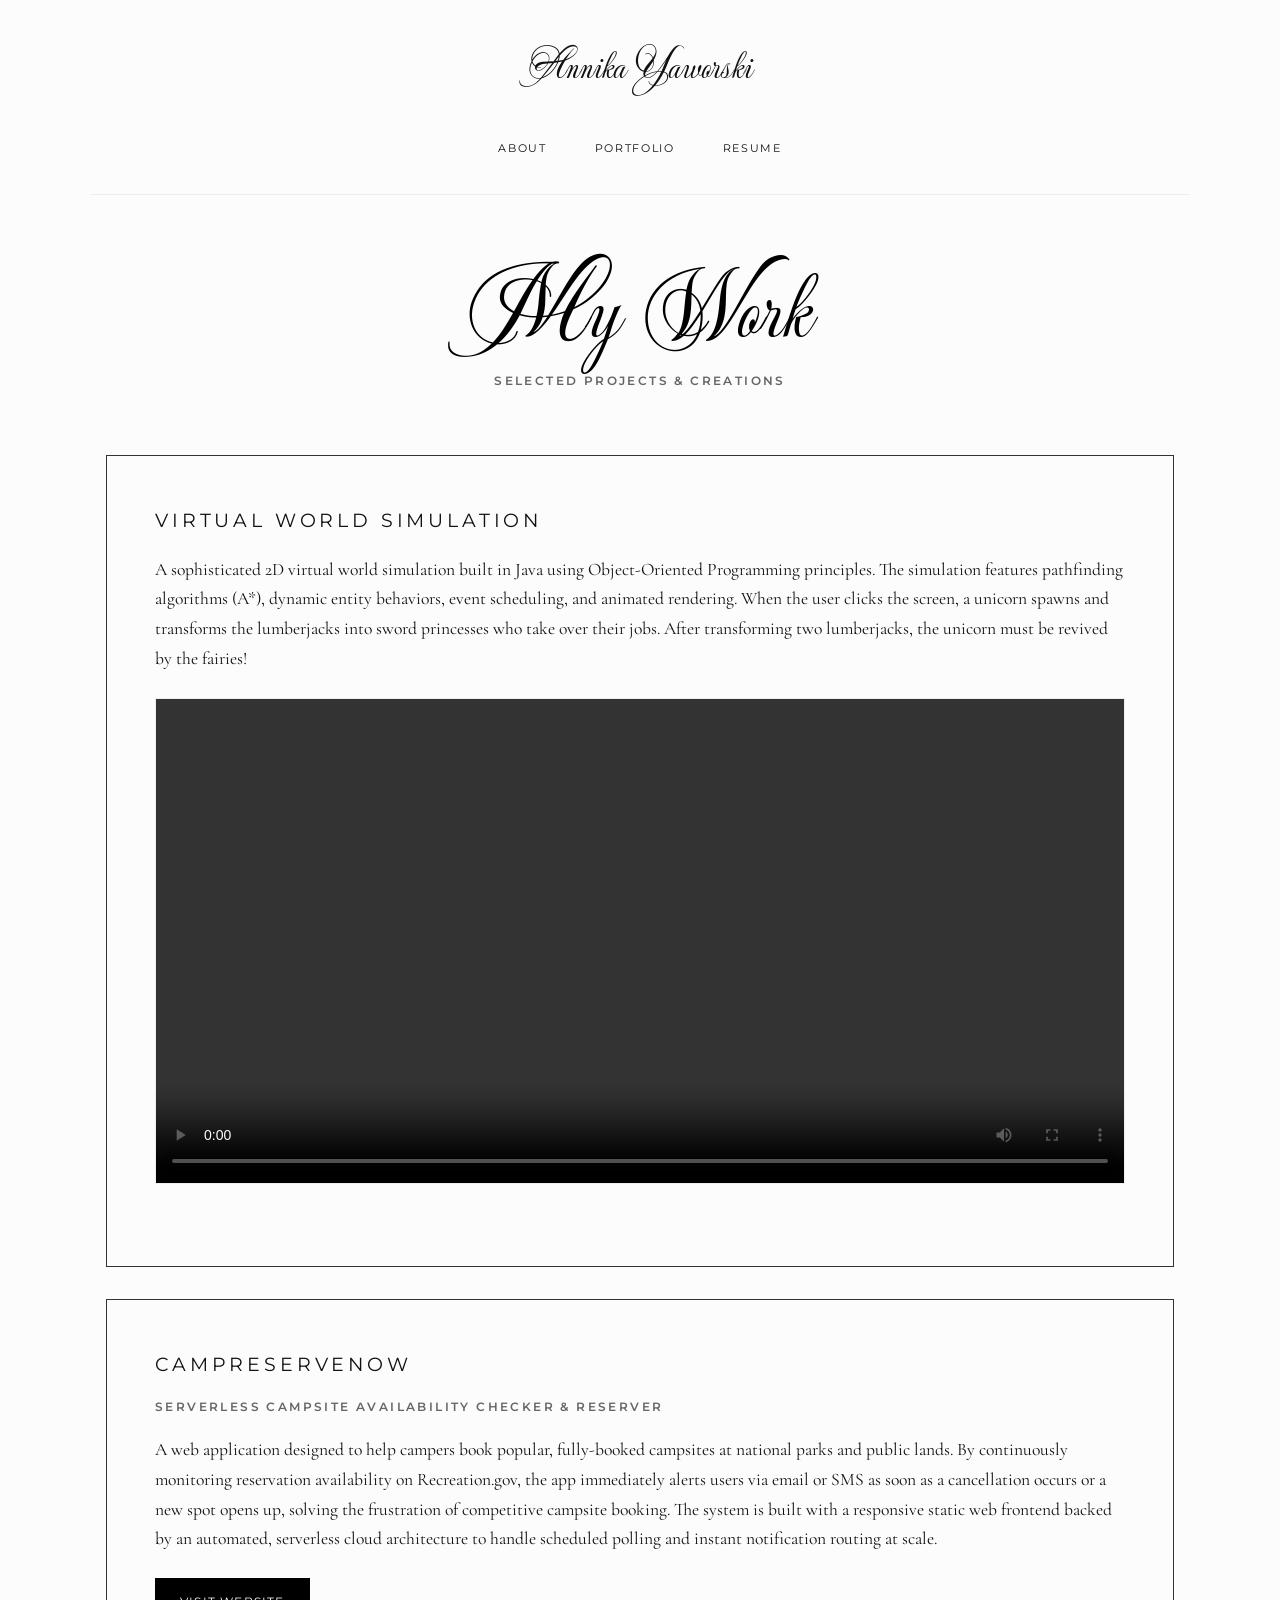
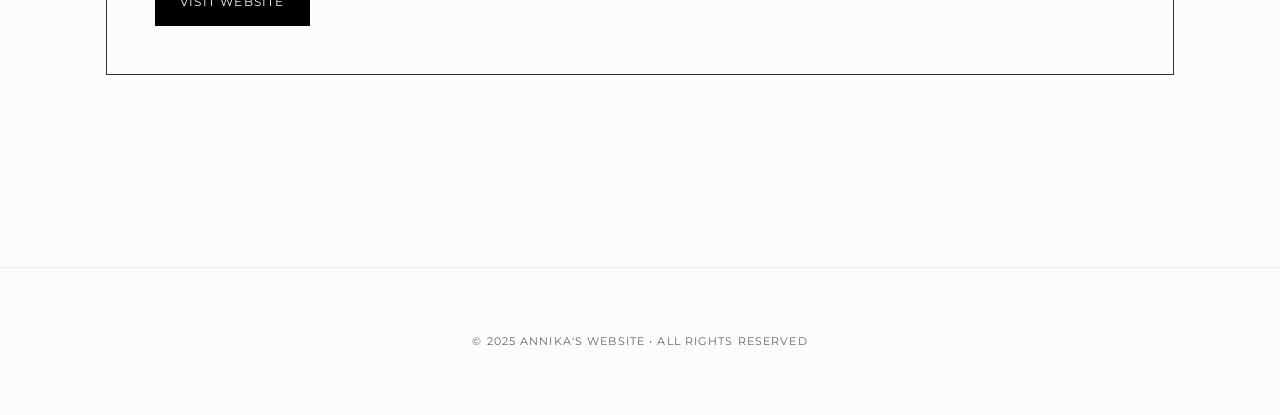
==== portfolio.html @ d96b40c6 "feat: delete source code download link and zip file for virtual world game" ====
<!DOCTYPE html>
<html lang="en">

<head>
  <meta charset="utf-8" />
  <title>Annika's Website — Portfolio</title>
  <meta name="viewport" content="width=device-width, initial-scale=1" />
  <link rel="stylesheet" href="styles.css">
</head>

<body>
  <nav class="navbar" aria-label="Primary">
    <a href="index.html" class="logo">Annika Yaworski</a>
    <ul class="nav-list">
      <li><a href="index.html">About</a></li>
      <li><a href="portfolio.html" aria-current="page">Portfolio</a></li>
      <li><a href="resume.html">Resume</a></li>
    </ul>
  </nav>

  <main>
    <header class="hero">
      <h1 class="script-text">My Work</h1>
      <p class="caps-label">SELECTED PROJECTS & CREATIONS</p>
    </header>

    <section class="projects">
      <article class="client-block">
        <h3>Virtual World Simulation</h3>
        <p>A sophisticated 2D virtual world simulation built in Java using Object-Oriented Programming principles. The simulation features pathfinding algorithms (A*), dynamic entity behaviors, event scheduling, and animated rendering. When the user clicks the screen, a unicorn spawns and transforms the lumberjacks into sword princesses who take over their jobs. After transforming two lumberjacks, the unicorn must be revived by the fairies!</p>
        
        <div class="video-container" style="margin: 1.5rem 0;">
          <video width="100%" controls style="border: 1px solid var(--border);">
            <source src="placeholder-video.mp4" type="video/mp4">
            Your browser does not support the video tag.
          </video>
        </div>
      </article>

      <article class="client-block">
        <h3><a href="https://campreservenow.com" target="_blank" rel="noopener">CampReserveNow</a></h3>
        <p class="caps-label" style="margin-bottom: 1rem;">Serverless Campsite Availability Checker & Reserver</p>
        <p>A web application designed to help campers book popular, fully-booked campsites at national parks and public lands. By continuously monitoring reservation availability on Recreation.gov, the app immediately alerts users via email or SMS as soon as a cancellation occurs or a new spot opens up, solving the frustration of competitive campsite booking. The system is built with a responsive static web frontend backed by an automated, serverless cloud architecture to handle scheduled polling and instant notification routing at scale.</p>

        <div class="project-links" style="display: flex; gap: 1rem; margin-top: 1.5rem; flex-wrap: wrap;">
          <a href="https://campreservenow.com" class="btn" target="_blank" rel="noopener">Visit Website</a>
        </div>
      </article>

    </section>
  </main>

  <footer>
    © 2025 Annika's Website • All Rights Reserved
  </footer>
</body>

</html>
---- styles.css ----
@import url('https://fonts.googleapis.com/css2?family=Cormorant+Garamond:ital,wght@0,300;0,400;0,600;1,400&family=Mea+Culpa&family=Montserrat:wght@300;400;600&display=swap');

:root {
  --bg: #fcfcfc;
  --fg: #111111;
  --muted: #666666;
  --accent: #000000;
  --border: #eeeeee;
  --font-serif: 'Cormorant Garamond', serif;
  --font-script: 'Mea Culpa', cursive;
  --font-sans: 'Montserrat', sans-serif;
  --max-w: 1100px;
}

* {
  box-sizing: border-box;
}

body {
  margin: 0;
  background: var(--bg);
  color: var(--fg);
  font-family: var(--font-serif);
  font-size: 1.1rem;
  line-height: 1.7;
  -webkit-font-smoothing: antialiased;
}

h1, h2, h3, h4 {
  font-weight: 400;
  margin: 0;
}

/* Typography Utilities */
.script-text {
  font-family: var(--font-script);
  font-size: 6rem;
  line-height: 1;
  color: var(--accent);
}

.caps-label {
  font-family: var(--font-sans);
  text-transform: uppercase;
  letter-spacing: 0.2em;
  font-size: 0.75rem;
  font-weight: 600;
  color: var(--muted);
}

/* Navigation */
.navbar {
  max-width: var(--max-w);
  margin: 0 auto;
  padding: 2rem 1rem;
  display: flex;
  flex-direction: column;
  align-items: center;
  gap: 2rem;
  border-bottom: 1px solid var(--border);
}

.logo {
  font-family: var(--font-script);
  font-size: 2.5rem;
  text-decoration: none;
  color: var(--fg);
}

.nav-list {
  list-style: none;
  display: flex;
  gap: 3rem;
  margin: 0;
  padding: 0;
}

.nav-list a {
  text-decoration: none;
  font-family: var(--font-sans);
  text-transform: uppercase;
  font-size: 0.7rem;
  letter-spacing: 0.15em;
  color: var(--fg);
  transition: opacity 0.3s;
}

.nav-list a:hover {
  opacity: 0.6;
}

/* Layout */
main {
  max-width: var(--max-w);
  margin: 0 auto;
  padding: 4rem 1rem;
}

section {
  margin-bottom: 8rem;
}

/* Hero / Header Section */
.hero {
  text-align: center;
  margin-bottom: 4rem;
}

.hero .script-text {
  display: block;
  margin-bottom: 1rem;
}

/* About Section */
.about-grid {
  display: grid;
  grid-template-columns: 1fr 1.2fr;
  gap: 4rem;
  align-items: center;
}

.img-stack {
  position: relative;
  padding: 2rem;
}

.img-stack img {
  width: 100%;
  height: auto;
  display: block;
  box-shadow: 20px 20px 0 #f0f0f0;
}

.about-content h2 {
  font-size: 2.5rem;
  margin-bottom: 2rem;
}

.about-content p {
  margin-bottom: 1.5rem;
  color: #333;
}

/* High Contrast Blocks (Clients) */
.dark-section {
  background: #000;
  color: #fff;
  padding: 6rem 1rem;
  margin-left: calc(-50vw + 50%);
  margin-right: calc(-50vw + 50%);
  width: 100vw;
}

.dark-section-inner {
  max-width: var(--max-w);
  margin: 0 auto;
  text-align: center;
}

.client-block {
  border: 1px solid #333;
  padding: 3rem;
  margin-bottom: 2rem;
  text-align: left;
}

.client-block h3 {
  font-family: var(--font-sans);
  text-transform: uppercase;
  letter-spacing: 0.2em;
  font-size: 1.2rem;
  margin-bottom: 1rem;
}

.client-block h3 a {
  text-decoration: none;
  color: inherit;
  transition: opacity 0.3s;
}

.client-block h3 a:hover {
  opacity: 0.6;
}

/* Social Media Grid */
.social-grid {
  display: grid;
  grid-template-columns: repeat(4, 1fr);
  gap: 1rem;
}

.social-grid img {
  width: 100%;
  aspect-ratio: 1;
  object-fit: cover;
}

/* Footer */
footer {
  text-align: center;
  padding: 4rem 1rem;
  border-top: 1px solid var(--border);
  font-family: var(--font-sans);
  font-size: 0.7rem;
  letter-spacing: 0.1em;
  text-transform: uppercase;
  color: var(--muted);
}

/* Buttons */
.btn {
  display: inline-block;
  padding: 0.8rem 1.5rem;
  background-color: var(--accent);
  color: var(--bg);
  text-decoration: none;
  font-family: var(--font-sans);
  text-transform: uppercase;
  font-size: 0.75rem;
  letter-spacing: 0.1em;
  border: 1px solid var(--accent);
  transition: all 0.3s ease;
  cursor: pointer;
}

.btn:hover {
  background-color: transparent;
  color: var(--accent);
}

.btn-outline {
  background-color: transparent;
  color: var(--accent);
}

.btn-outline:hover {
  background-color: var(--accent);
  color: var(--bg);
}

@media (max-width: 768px) {
  .about-grid {
    grid-template-columns: 1fr;
  }
  .nav-list {
    gap: 1.5rem;
    flex-wrap: wrap;
    justify-content: center;
  }
  .script-text {
    font-size: 4rem;
  }
  .social-grid {
    grid-template-columns: repeat(2, 1fr);
  }
}
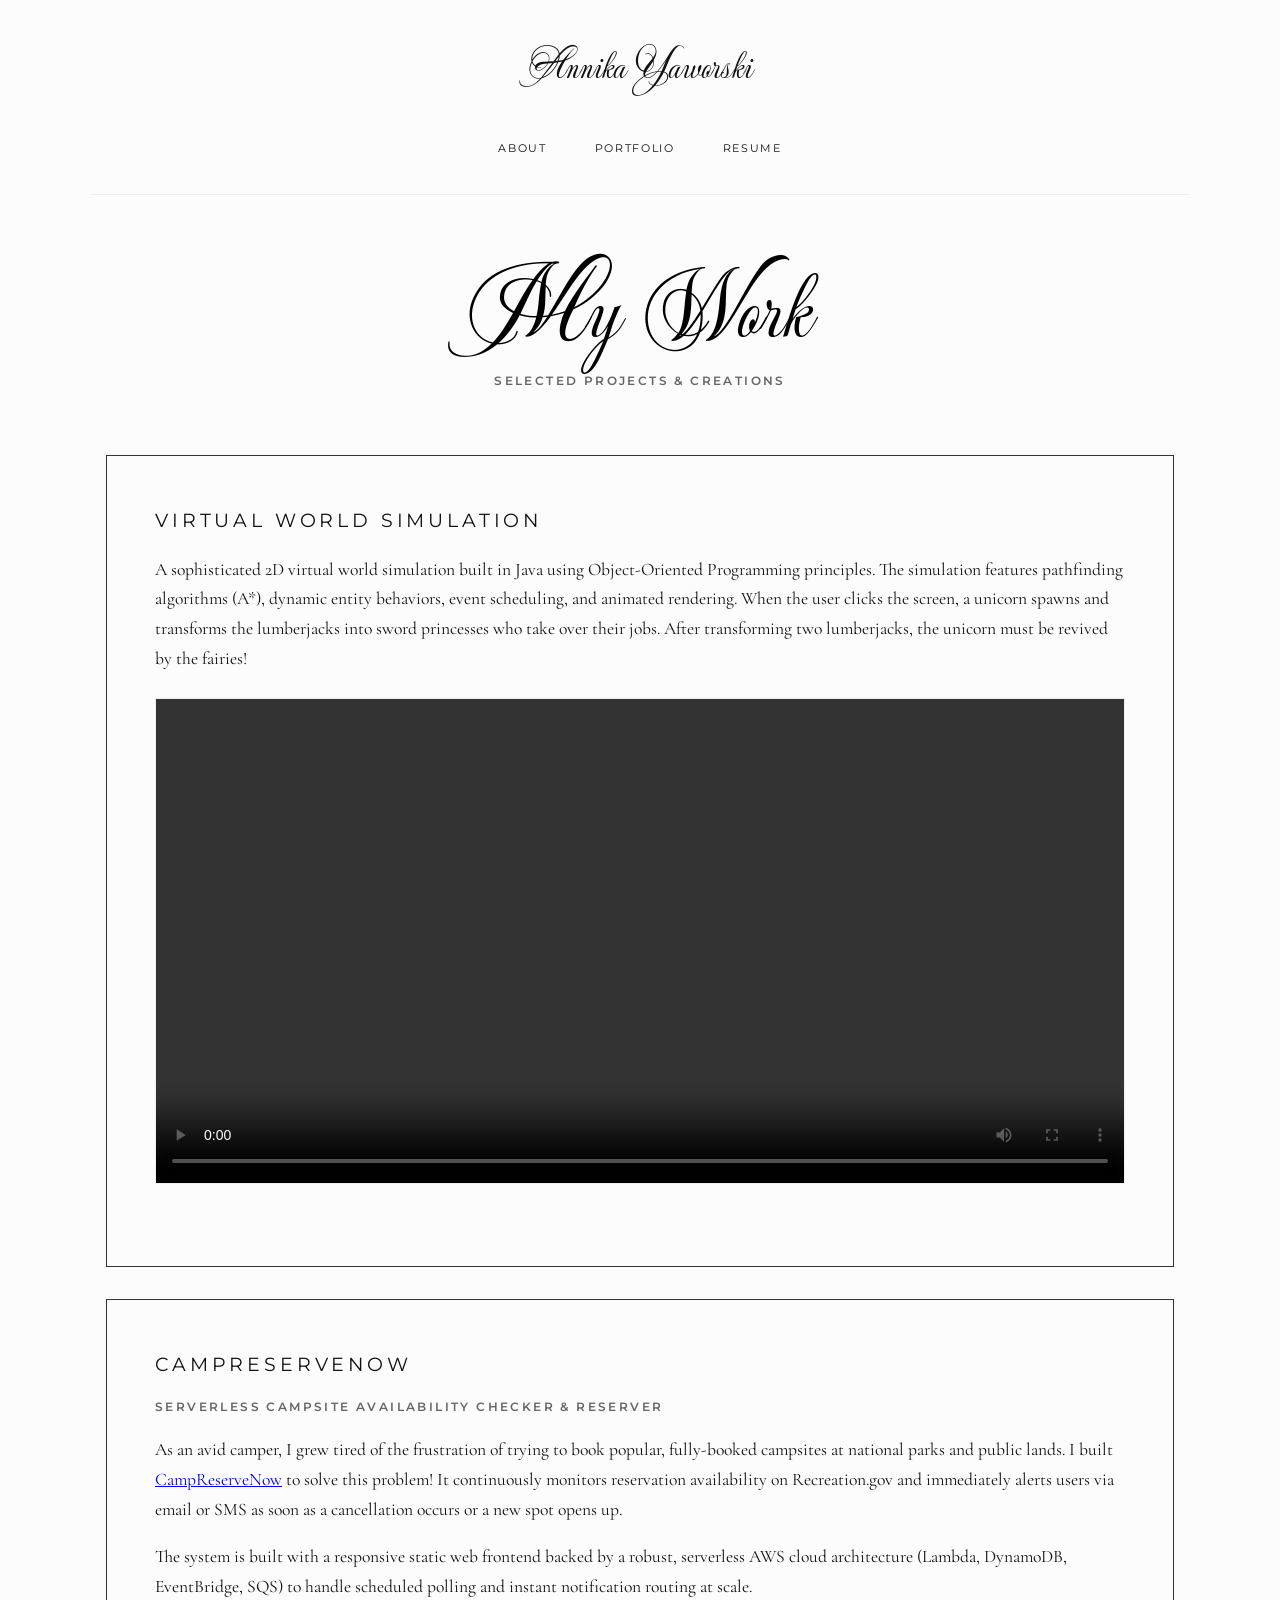
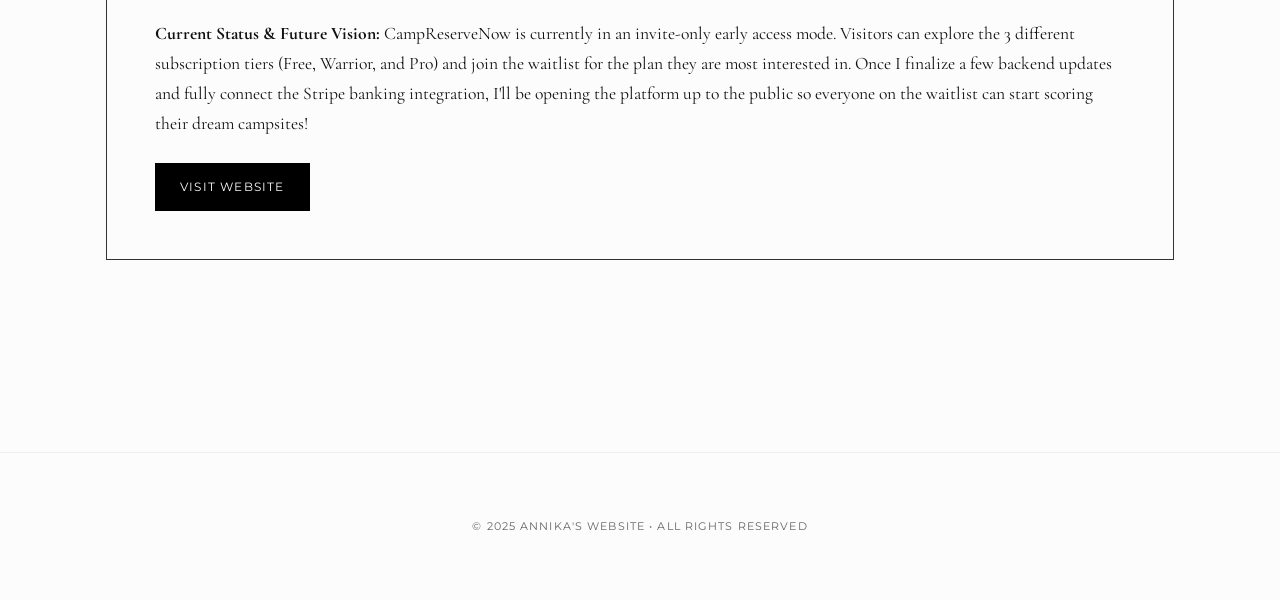
==== commit 8024004e: "content: update CampReserveNow blurb to be personable with waitlist info" ====
--- a/portfolio.html
+++ b/portfolio.html
@@ -40,7 +40,12 @@
       <article class="client-block">
         <h3><a href="https://campreservenow.com" target="_blank" rel="noopener">CampReserveNow</a></h3>
         <p class="caps-label" style="margin-bottom: 1rem;">Serverless Campsite Availability Checker & Reserver</p>
-        <p>A web application designed to help campers book popular, fully-booked campsites at national parks and public lands. By continuously monitoring reservation availability on Recreation.gov, the app immediately alerts users via email or SMS as soon as a cancellation occurs or a new spot opens up, solving the frustration of competitive campsite booking. The system is built with a responsive static web frontend backed by an automated, serverless cloud architecture to handle scheduled polling and instant notification routing at scale.</p>
+        
+        <p>As an avid camper, I grew tired of the frustration of trying to book popular, fully-booked campsites at national parks and public lands. I built <a href="https://campreservenow.com" target="_blank" rel="noopener">CampReserveNow</a> to solve this problem! It continuously monitors reservation availability on Recreation.gov and immediately alerts users via email or SMS as soon as a cancellation occurs or a new spot opens up.</p>
+        
+        <p>The system is built with a responsive static web frontend backed by a robust, serverless AWS cloud architecture (Lambda, DynamoDB, EventBridge, SQS) to handle scheduled polling and instant notification routing at scale.</p>
+
+        <p><strong>Current Status & Future Vision:</strong> CampReserveNow is currently in an invite-only early access mode. Visitors can explore the 3 different subscription tiers (Free, Warrior, and Pro) and join the waitlist for the plan they are most interested in. Once I finalize a few backend updates and fully connect the Stripe banking integration, I'll be opening the platform up to the public so everyone on the waitlist can start scoring their dream campsites!</p>
 
         <div class="project-links" style="display: flex; gap: 1rem; margin-top: 1.5rem; flex-wrap: wrap;">
           <a href="https://campreservenow.com" class="btn" target="_blank" rel="noopener">Visit Website</a>
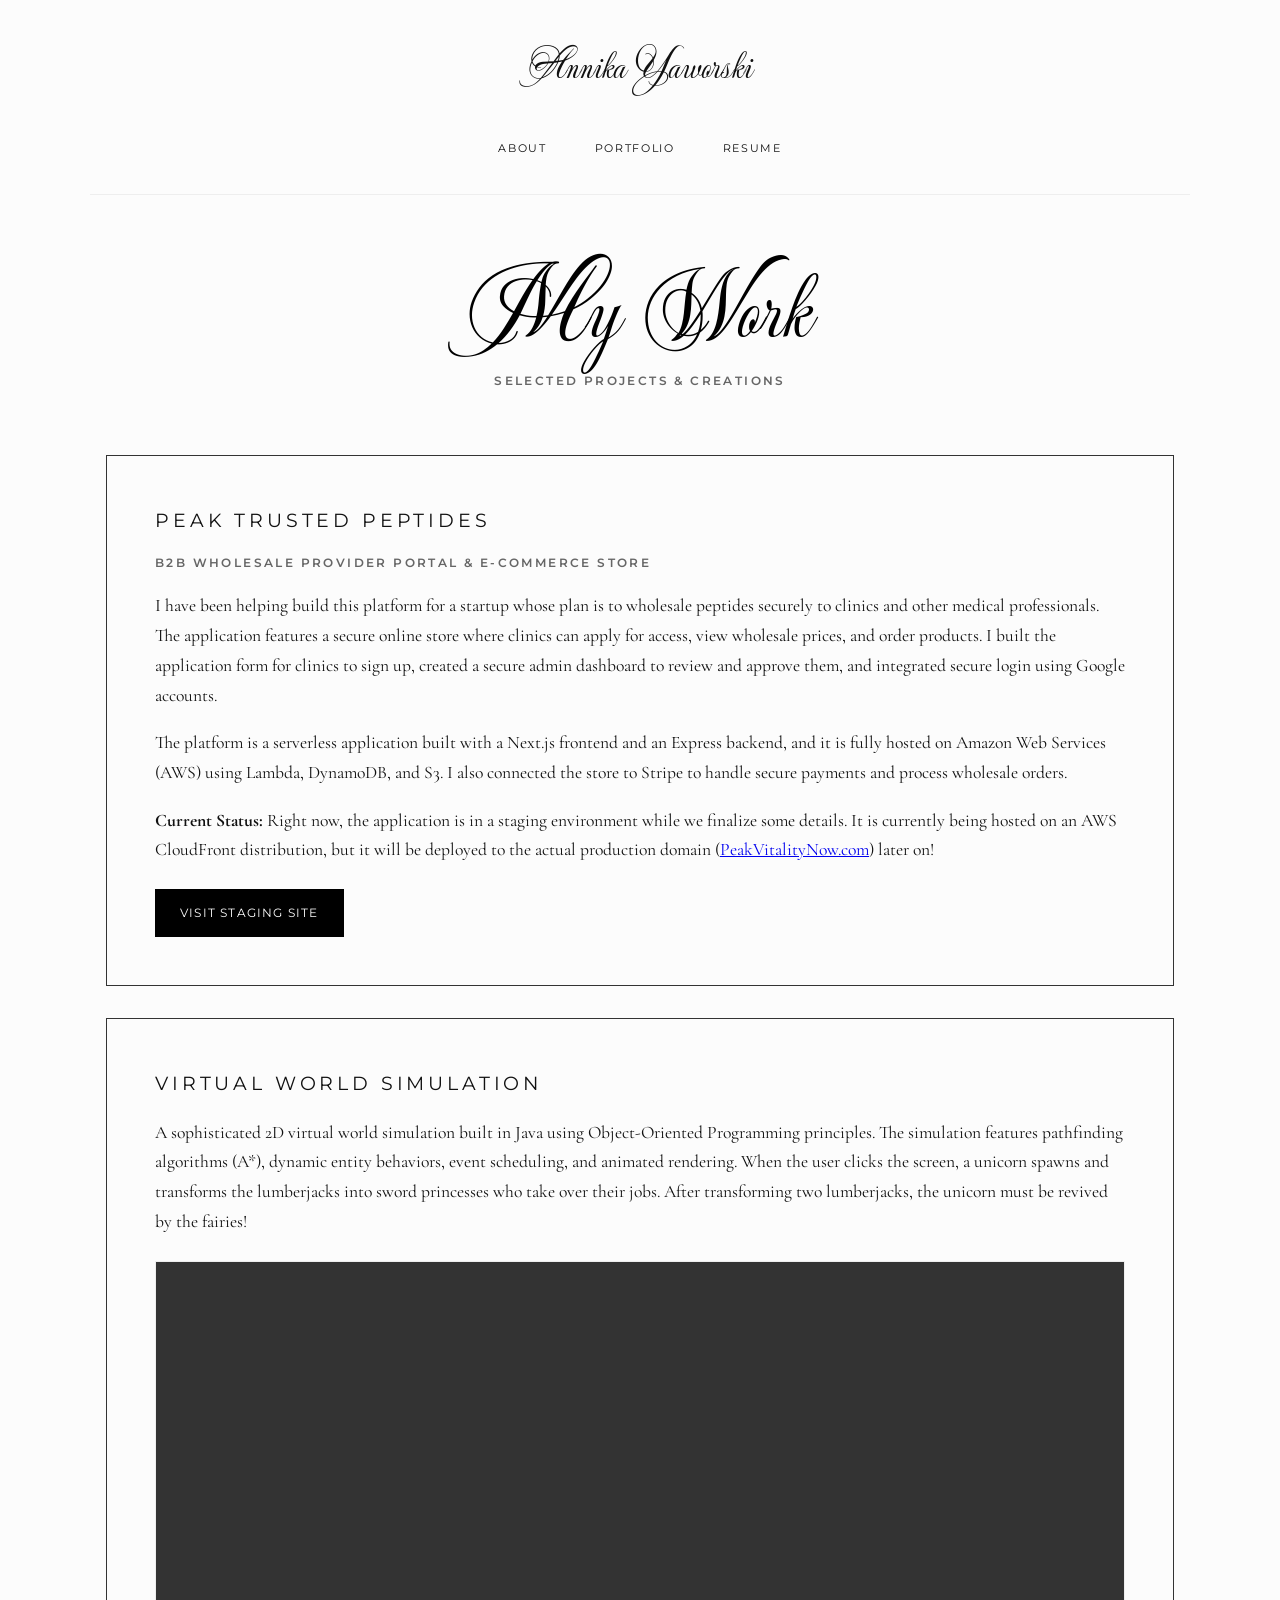
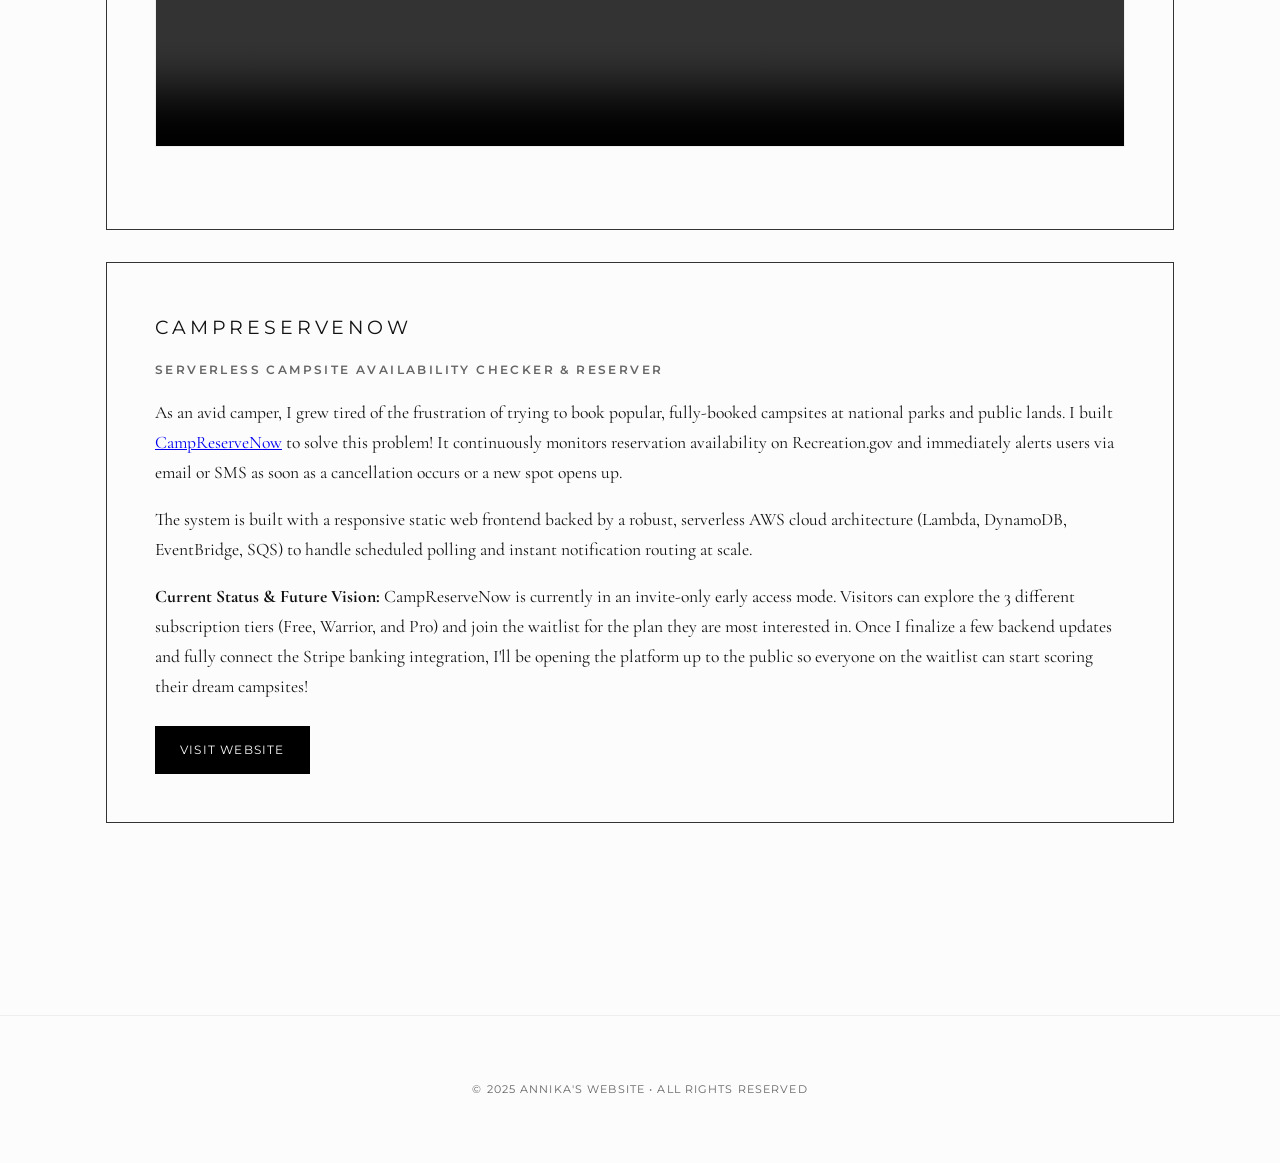
==== commit d7266c01: "feat: add Peak Trusted Peptides project to portfolio" ====
--- a/portfolio.html
+++ b/portfolio.html
@@ -25,6 +25,21 @@
     </header>
 
     <section class="projects">
+      <article class="client-block">
+        <h3><a href="https://d2dmavu9pnu3q0.cloudfront.net/" target="_blank" rel="noopener">Peak Trusted Peptides</a></h3>
+        <p class="caps-label" style="margin-bottom: 1rem;">B2B Wholesale Provider Portal & E-Commerce Store</p>
+        
+        <p>I have been helping build this platform for a startup whose plan is to wholesale peptides securely to clinics and other medical professionals. The application features a secure online store where clinics can apply for access, view wholesale prices, and order products. I built the application form for clinics to sign up, created a secure admin dashboard to review and approve them, and integrated secure login using Google accounts.</p>
+        
+        <p>The platform is a serverless application built with a Next.js frontend and an Express backend, and it is fully hosted on Amazon Web Services (AWS) using Lambda, DynamoDB, and S3. I also connected the store to Stripe to handle secure payments and process wholesale orders.</p>
+
+        <p><strong>Current Status:</strong> Right now, the application is in a staging environment while we finalize some details. It is currently being hosted on an AWS CloudFront distribution, but it will be deployed to the actual production domain (<a href="https://PeakVitalityNow.com" target="_blank" rel="noopener">PeakVitalityNow.com</a>) later on!</p>
+
+        <div class="project-links" style="display: flex; gap: 1rem; margin-top: 1.5rem; flex-wrap: wrap;">
+          <a href="https://d2dmavu9pnu3q0.cloudfront.net/" class="btn" target="_blank" rel="noopener">Visit Staging Site</a>
+        </div>
+      </article>
+
       <article class="client-block">
         <h3>Virtual World Simulation</h3>
         <p>A sophisticated 2D virtual world simulation built in Java using Object-Oriented Programming principles. The simulation features pathfinding algorithms (A*), dynamic entity behaviors, event scheduling, and animated rendering. When the user clicks the screen, a unicorn spawns and transforms the lumberjacks into sword princesses who take over their jobs. After transforming two lumberjacks, the unicorn must be revived by the fairies!</p>
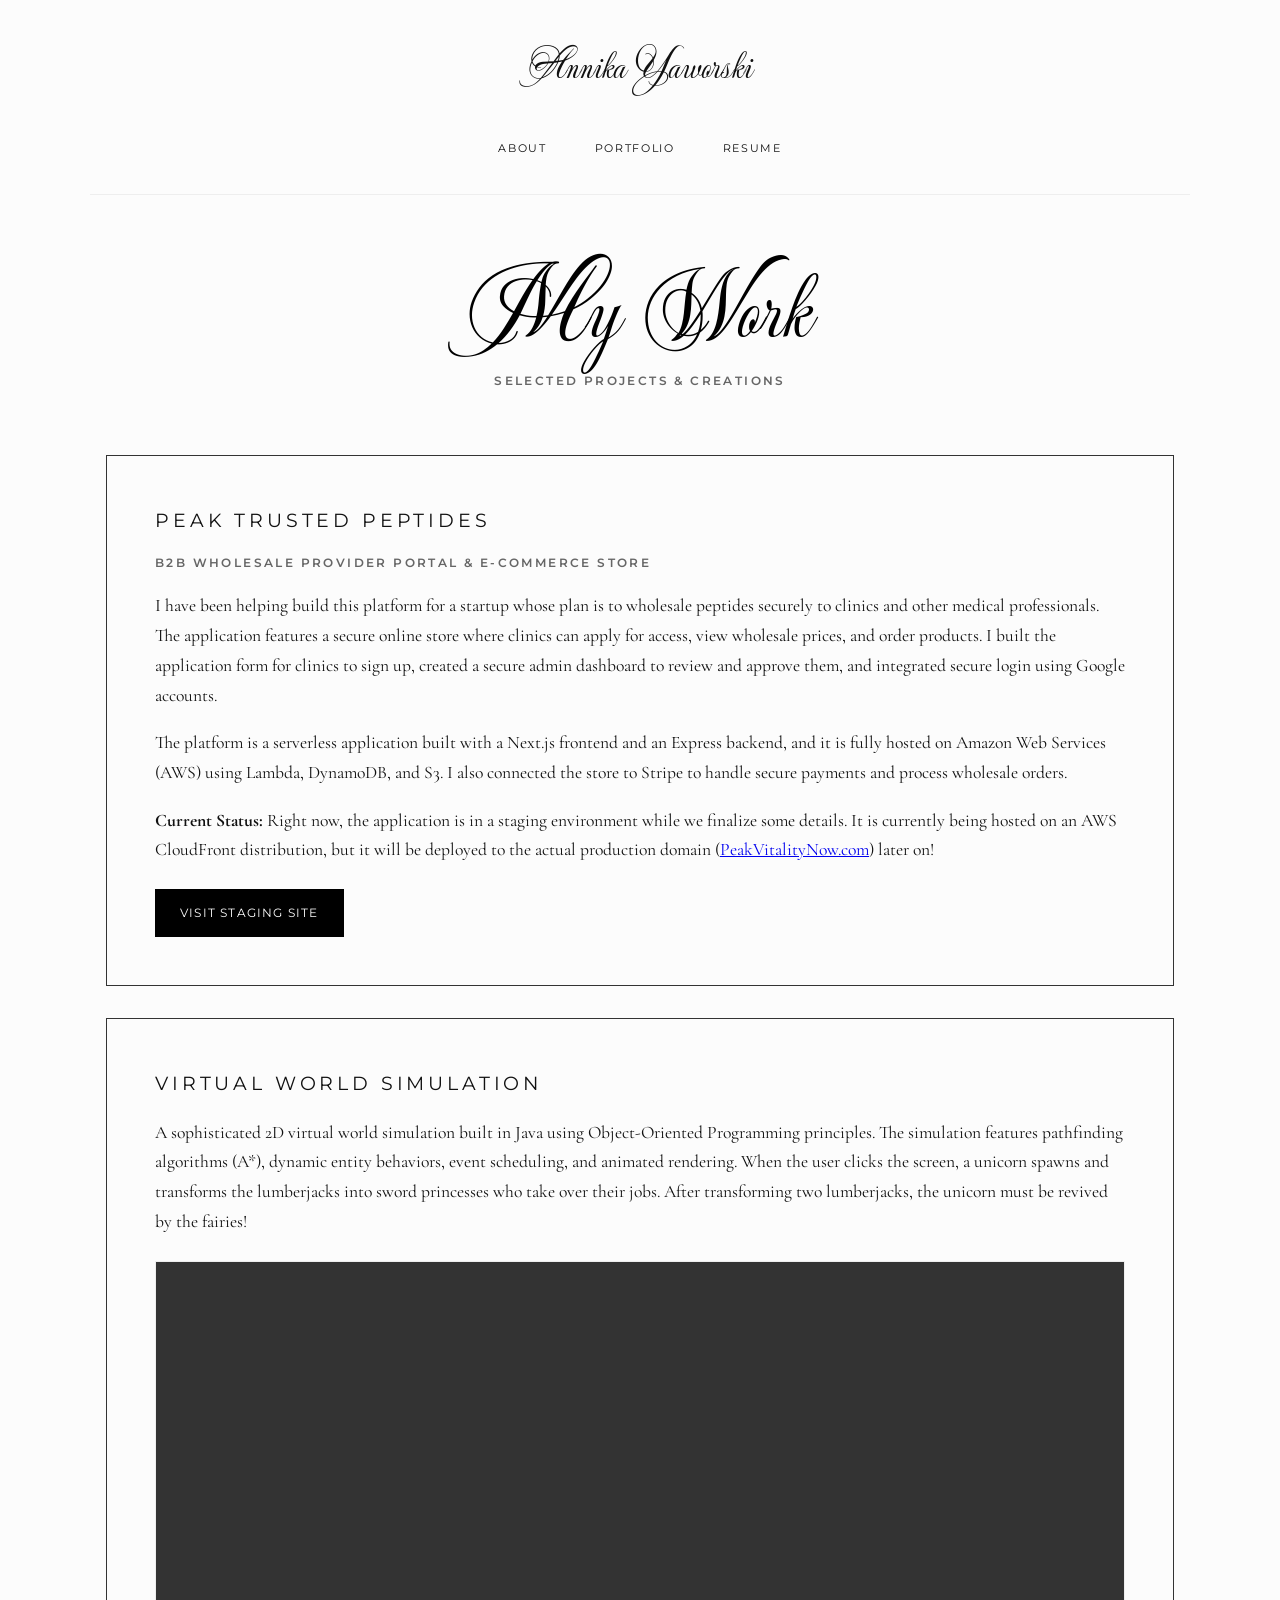
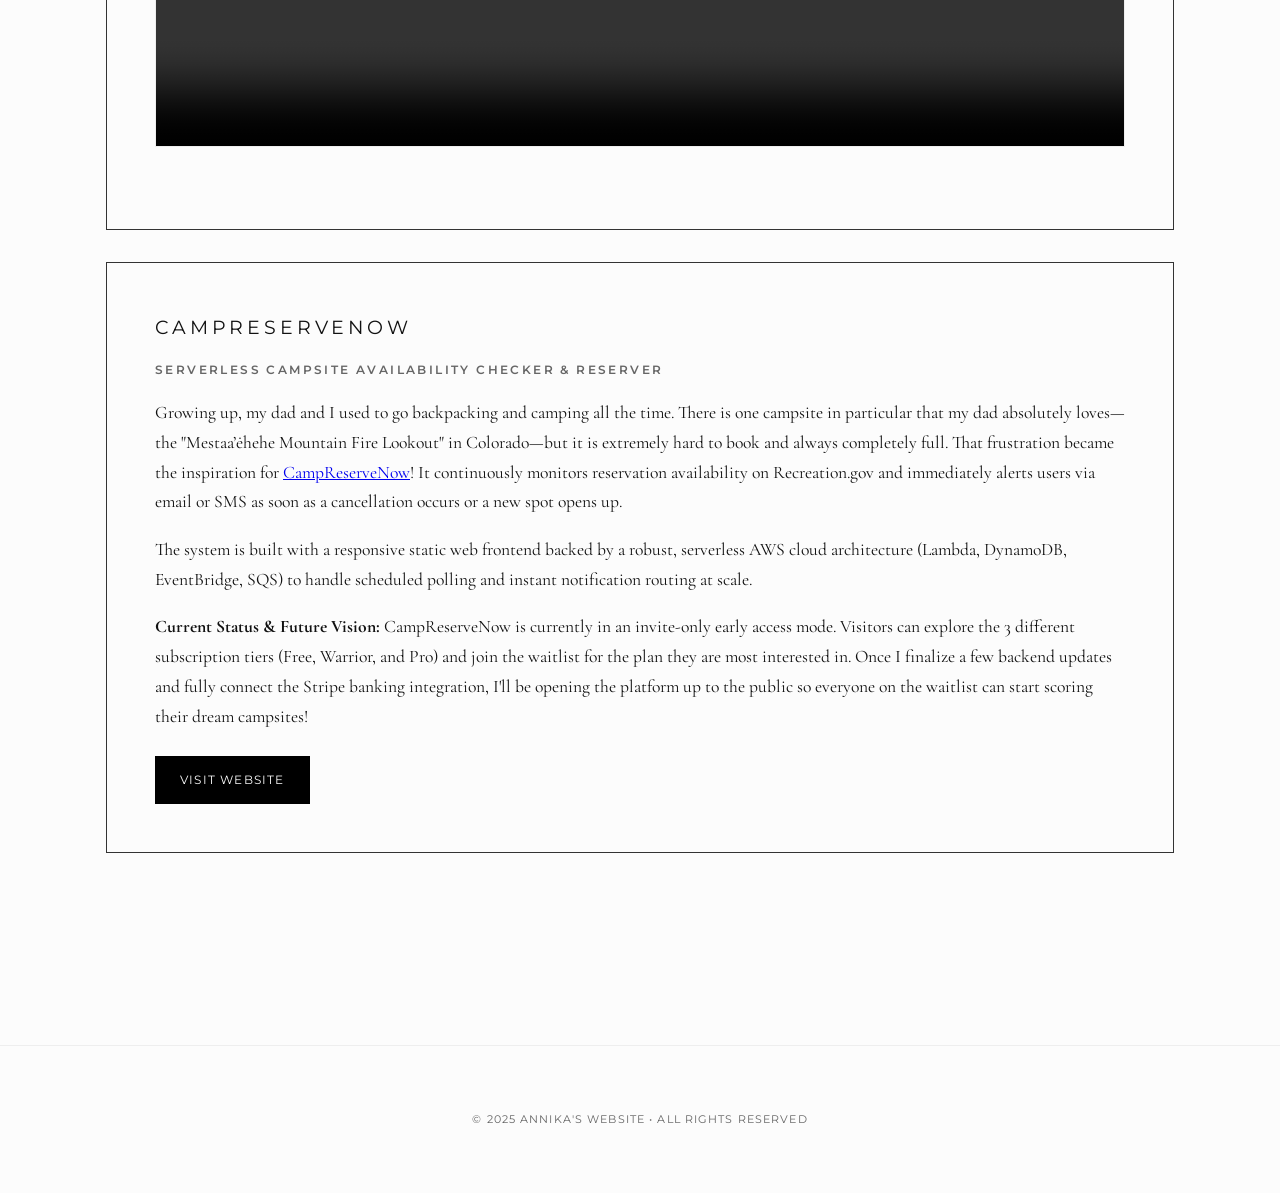
==== commit 5b7544c8: "content: add personal story about dad and Mestaa’ėhehe Mountain Fire Lookout to CampReserveNow" ====
--- a/portfolio.html
+++ b/portfolio.html
@@ -56,7 +56,7 @@
         <h3><a href="https://campreservenow.com" target="_blank" rel="noopener">CampReserveNow</a></h3>
         <p class="caps-label" style="margin-bottom: 1rem;">Serverless Campsite Availability Checker & Reserver</p>
         
-        <p>As an avid camper, I grew tired of the frustration of trying to book popular, fully-booked campsites at national parks and public lands. I built <a href="https://campreservenow.com" target="_blank" rel="noopener">CampReserveNow</a> to solve this problem! It continuously monitors reservation availability on Recreation.gov and immediately alerts users via email or SMS as soon as a cancellation occurs or a new spot opens up.</p>
+        <p>Growing up, my dad and I used to go backpacking and camping all the time. There is one campsite in particular that my dad absolutely loves—the "Mestaa’ėhehe Mountain Fire Lookout" in Colorado—but it is extremely hard to book and always completely full. That frustration became the inspiration for <a href="https://campreservenow.com" target="_blank" rel="noopener">CampReserveNow</a>! It continuously monitors reservation availability on Recreation.gov and immediately alerts users via email or SMS as soon as a cancellation occurs or a new spot opens up.</p>
         
         <p>The system is built with a responsive static web frontend backed by a robust, serverless AWS cloud architecture (Lambda, DynamoDB, EventBridge, SQS) to handle scheduled polling and instant notification routing at scale.</p>
 
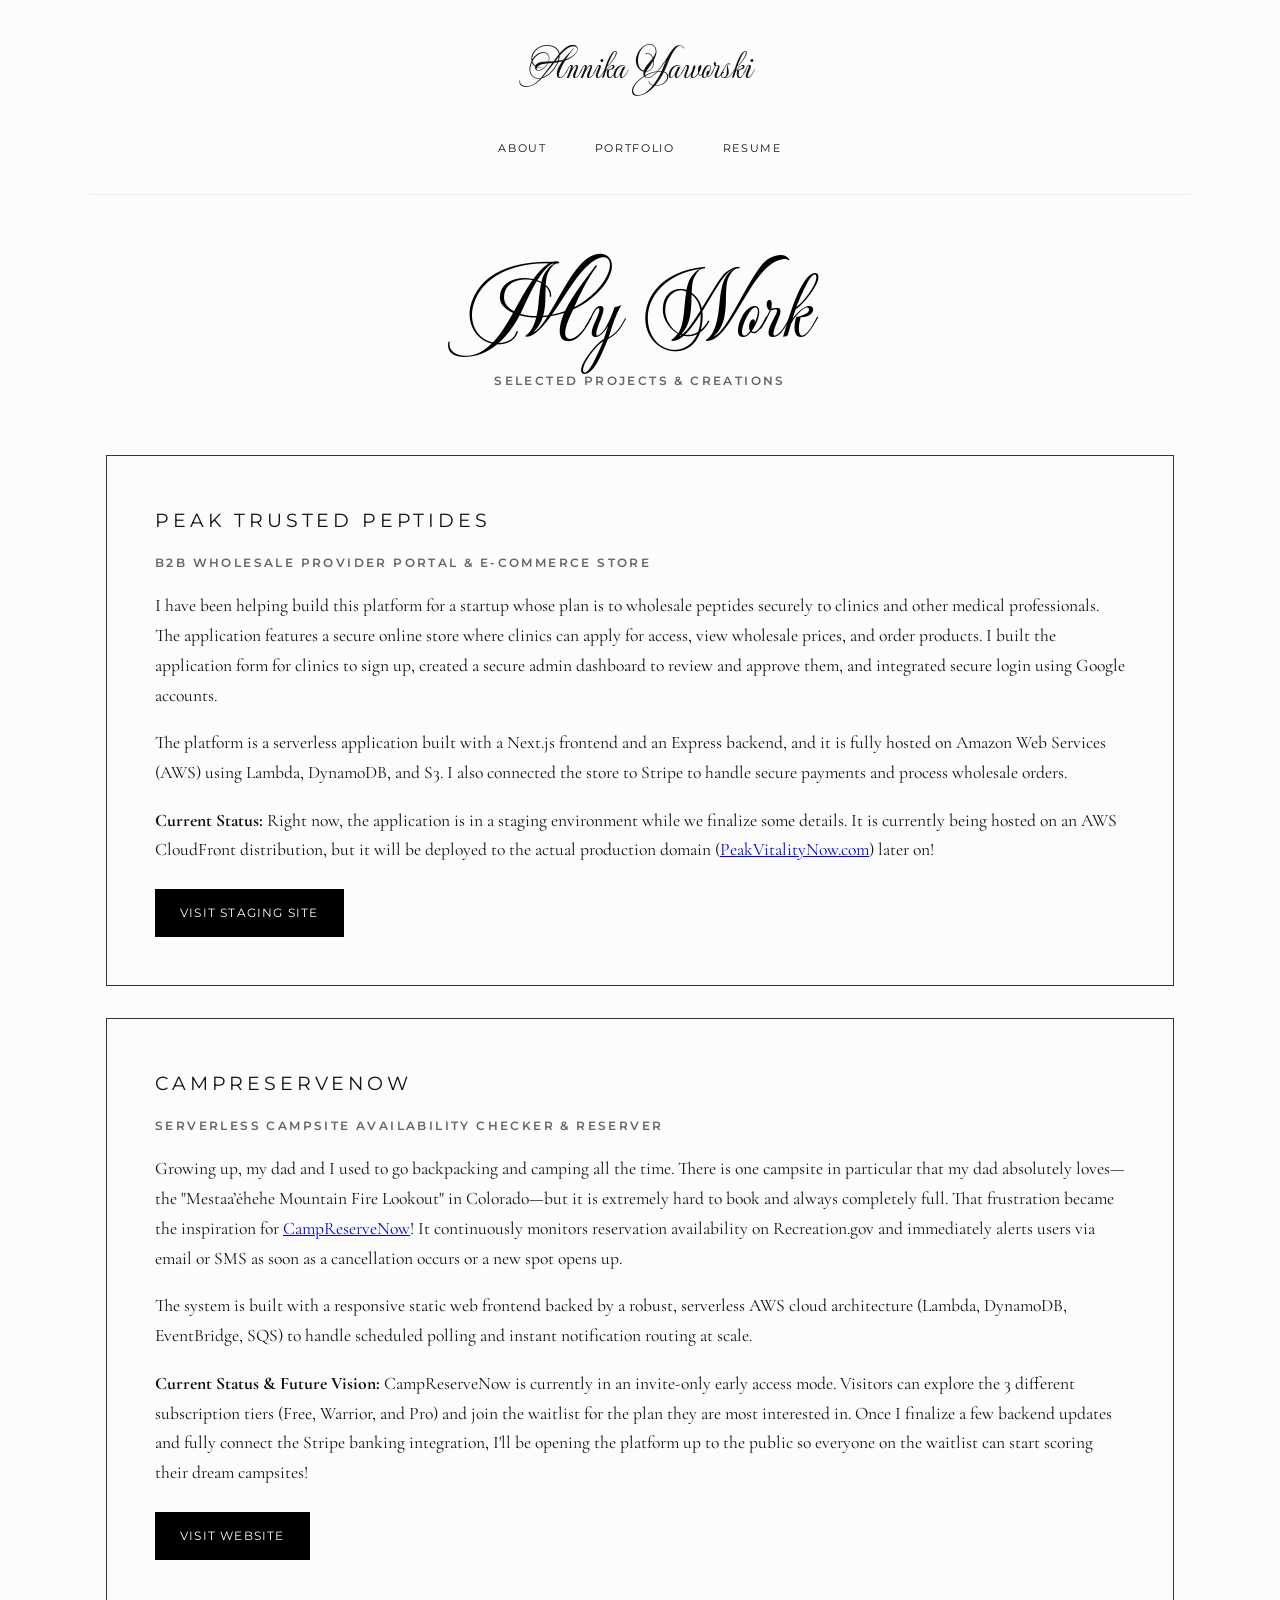
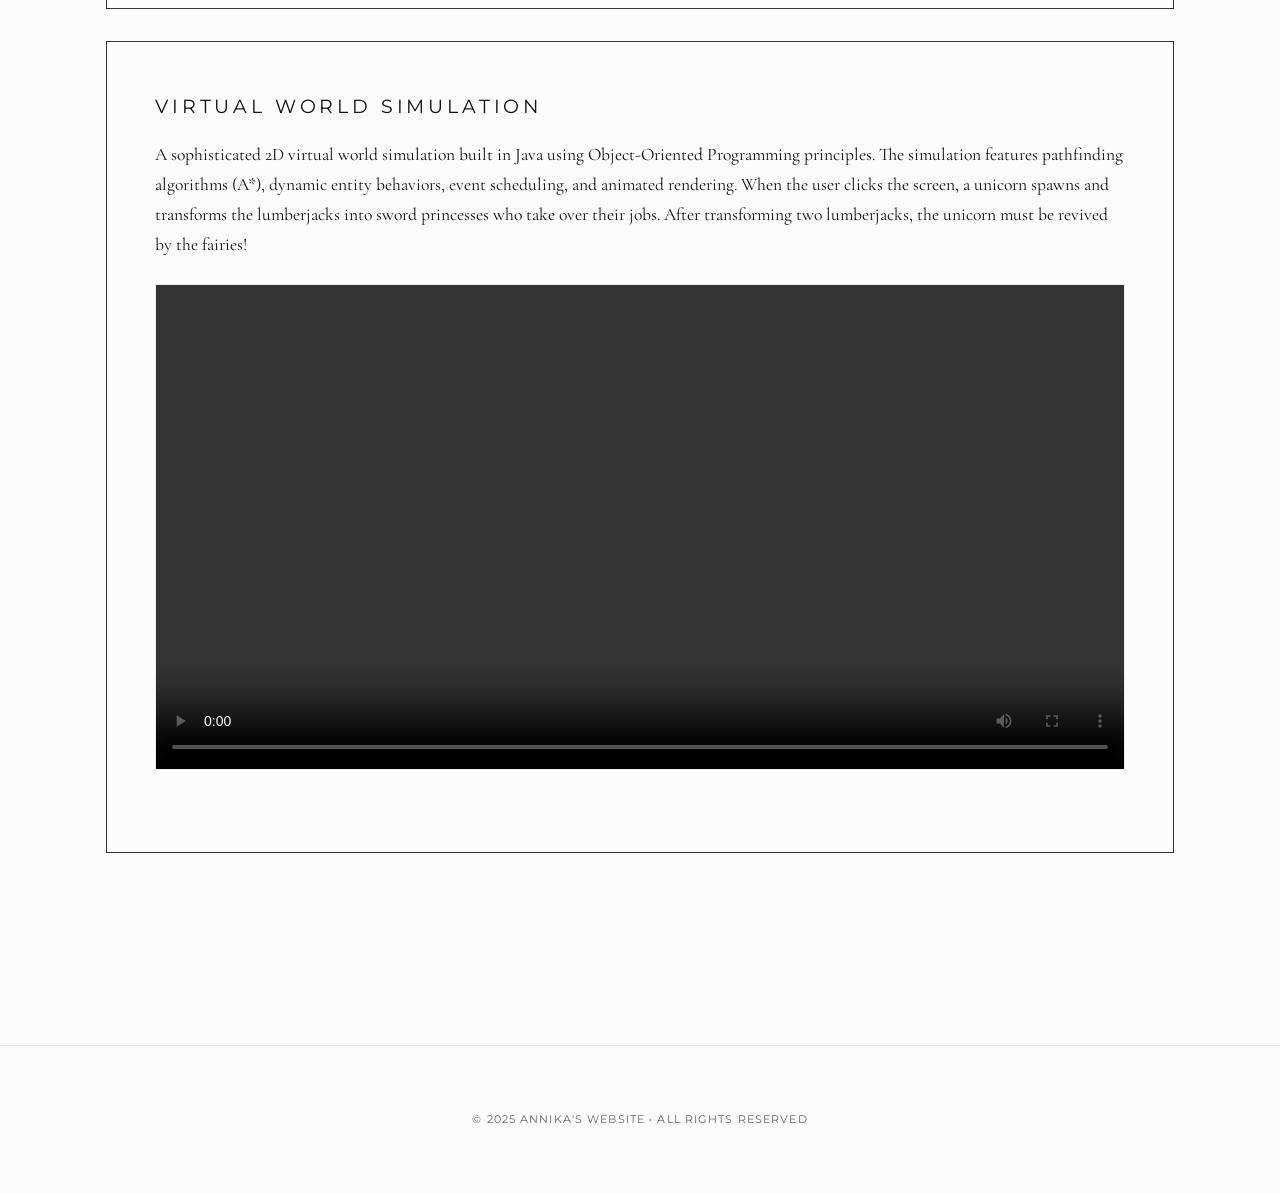
==== commit fe5d3ec9: "style: reorder projects to be newest to oldest" ====
--- a/portfolio.html
+++ b/portfolio.html
@@ -41,18 +41,6 @@
       </article>
 
       <article class="client-block">
-        <h3>Virtual World Simulation</h3>
-        <p>A sophisticated 2D virtual world simulation built in Java using Object-Oriented Programming principles. The simulation features pathfinding algorithms (A*), dynamic entity behaviors, event scheduling, and animated rendering. When the user clicks the screen, a unicorn spawns and transforms the lumberjacks into sword princesses who take over their jobs. After transforming two lumberjacks, the unicorn must be revived by the fairies!</p>
-        
-        <div class="video-container" style="margin: 1.5rem 0;">
-          <video width="100%" controls style="border: 1px solid var(--border);">
-            <source src="placeholder-video.mp4" type="video/mp4">
-            Your browser does not support the video tag.
-          </video>
-        </div>
-      </article>
-
-      <article class="client-block">
         <h3><a href="https://campreservenow.com" target="_blank" rel="noopener">CampReserveNow</a></h3>
         <p class="caps-label" style="margin-bottom: 1rem;">Serverless Campsite Availability Checker & Reserver</p>
         
@@ -67,6 +55,18 @@
         </div>
       </article>
 
+      <article class="client-block">
+        <h3>Virtual World Simulation</h3>
+        <p>A sophisticated 2D virtual world simulation built in Java using Object-Oriented Programming principles. The simulation features pathfinding algorithms (A*), dynamic entity behaviors, event scheduling, and animated rendering. When the user clicks the screen, a unicorn spawns and transforms the lumberjacks into sword princesses who take over their jobs. After transforming two lumberjacks, the unicorn must be revived by the fairies!</p>
+        
+        <div class="video-container" style="margin: 1.5rem 0;">
+          <video width="100%" controls style="border: 1px solid var(--border);">
+            <source src="placeholder-video.mp4" type="video/mp4">
+            Your browser does not support the video tag.
+          </video>
+        </div>
+      </article>
+
     </section>
   </main>
 
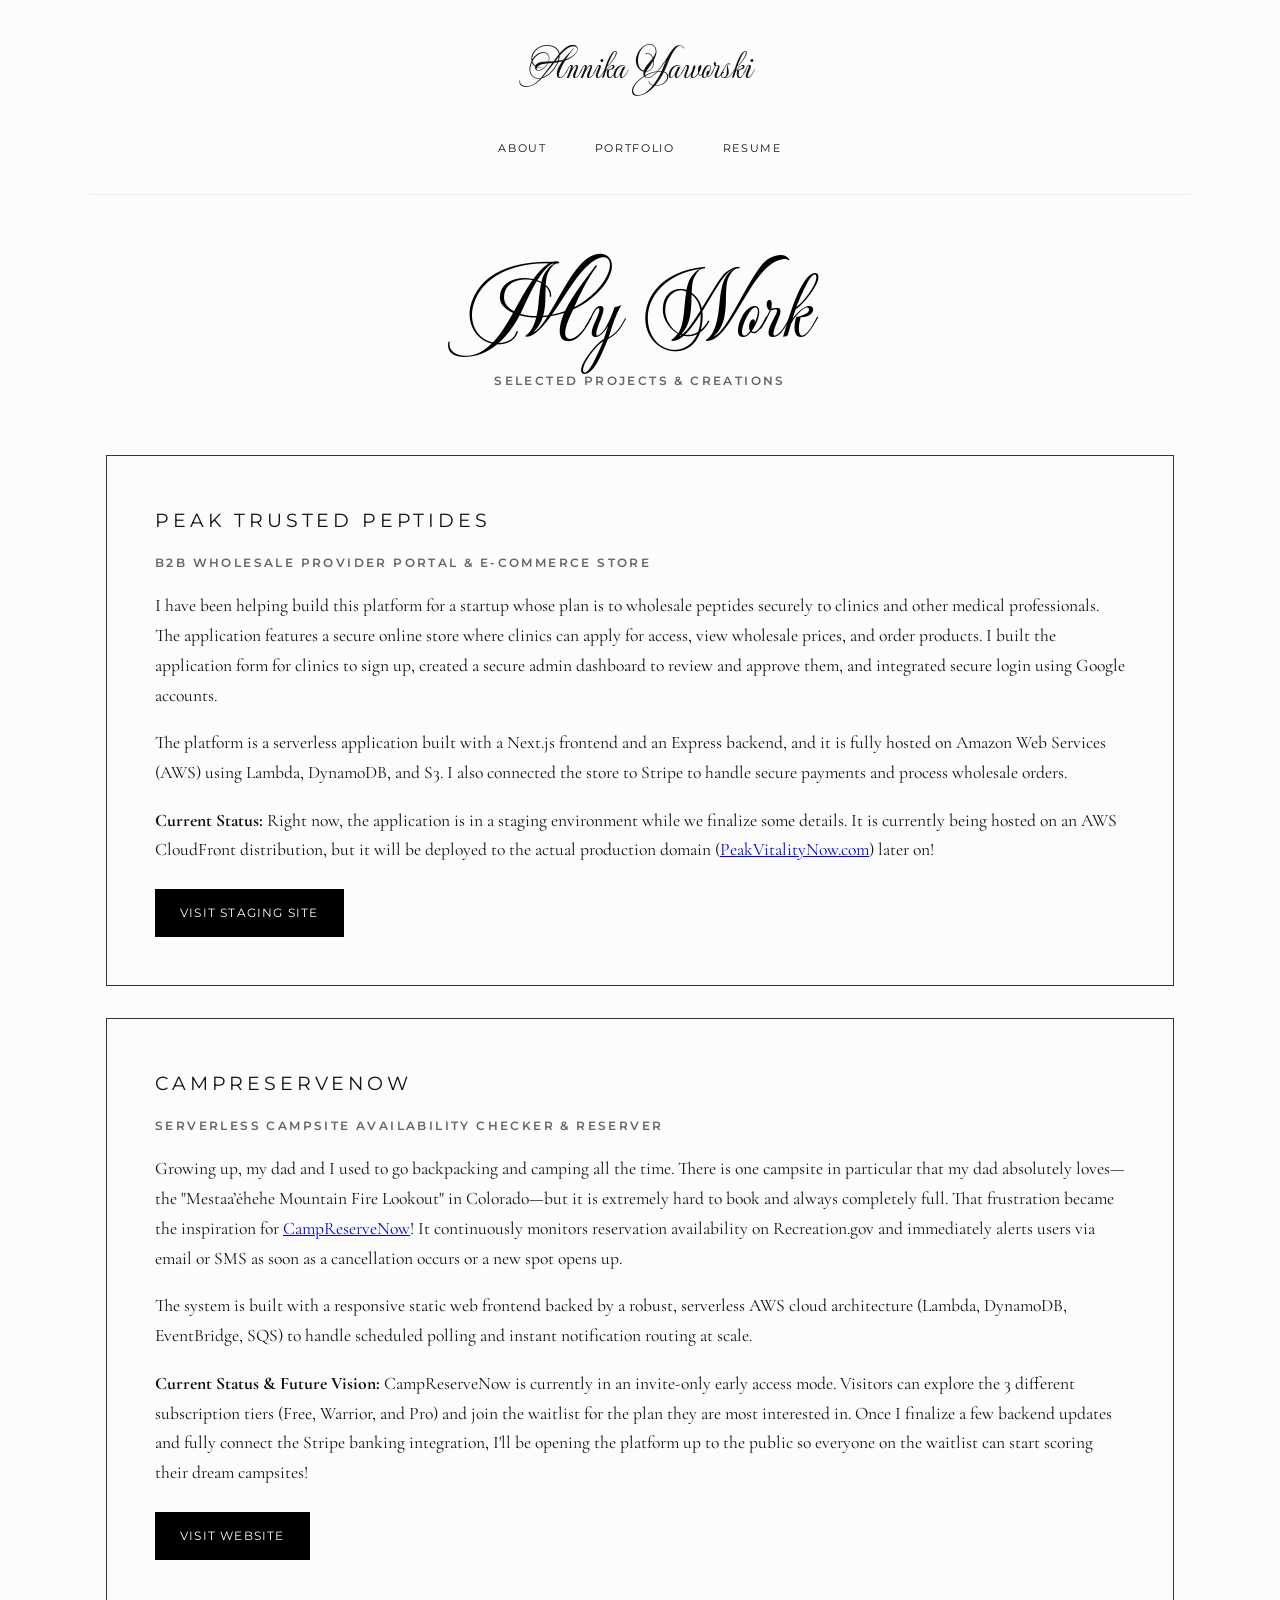
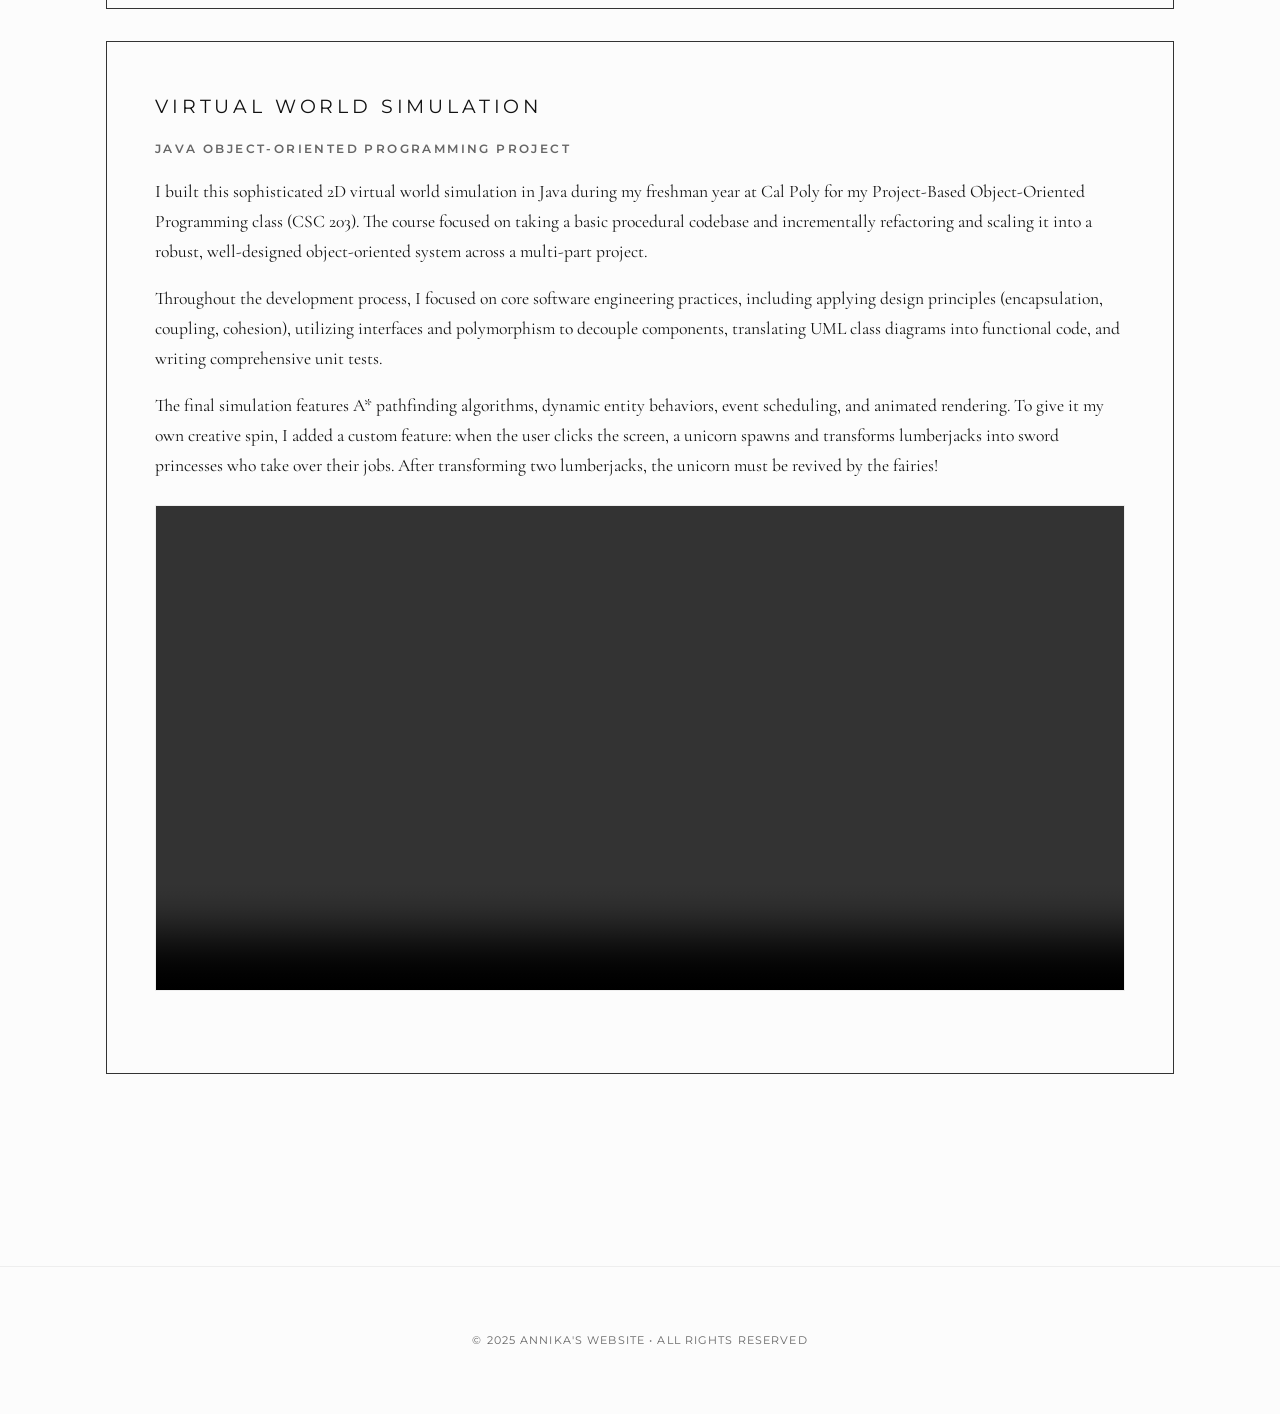
==== commit e65364b6: "content: update Virtual World Simulation blurb with Cal Poly CSC 203 details" ====
--- a/portfolio.html
+++ b/portfolio.html
@@ -57,7 +57,13 @@
 
       <article class="client-block">
         <h3>Virtual World Simulation</h3>
-        <p>A sophisticated 2D virtual world simulation built in Java using Object-Oriented Programming principles. The simulation features pathfinding algorithms (A*), dynamic entity behaviors, event scheduling, and animated rendering. When the user clicks the screen, a unicorn spawns and transforms the lumberjacks into sword princesses who take over their jobs. After transforming two lumberjacks, the unicorn must be revived by the fairies!</p>
+        <p class="caps-label" style="margin-bottom: 1rem;">Java Object-Oriented Programming Project</p>
+        
+        <p>I built this sophisticated 2D virtual world simulation in Java during my freshman year at Cal Poly for my Project-Based Object-Oriented Programming class (CSC 203). The course focused on taking a basic procedural codebase and incrementally refactoring and scaling it into a robust, well-designed object-oriented system across a multi-part project.</p>
+        
+        <p>Throughout the development process, I focused on core software engineering practices, including applying design principles (encapsulation, coupling, cohesion), utilizing interfaces and polymorphism to decouple components, translating UML class diagrams into functional code, and writing comprehensive unit tests.</p>
+
+        <p>The final simulation features A* pathfinding algorithms, dynamic entity behaviors, event scheduling, and animated rendering. To give it my own creative spin, I added a custom feature: when the user clicks the screen, a unicorn spawns and transforms lumberjacks into sword princesses who take over their jobs. After transforming two lumberjacks, the unicorn must be revived by the fairies!</p>
         
         <div class="video-container" style="margin: 1.5rem 0;">
           <video width="100%" controls style="border: 1px solid var(--border);">
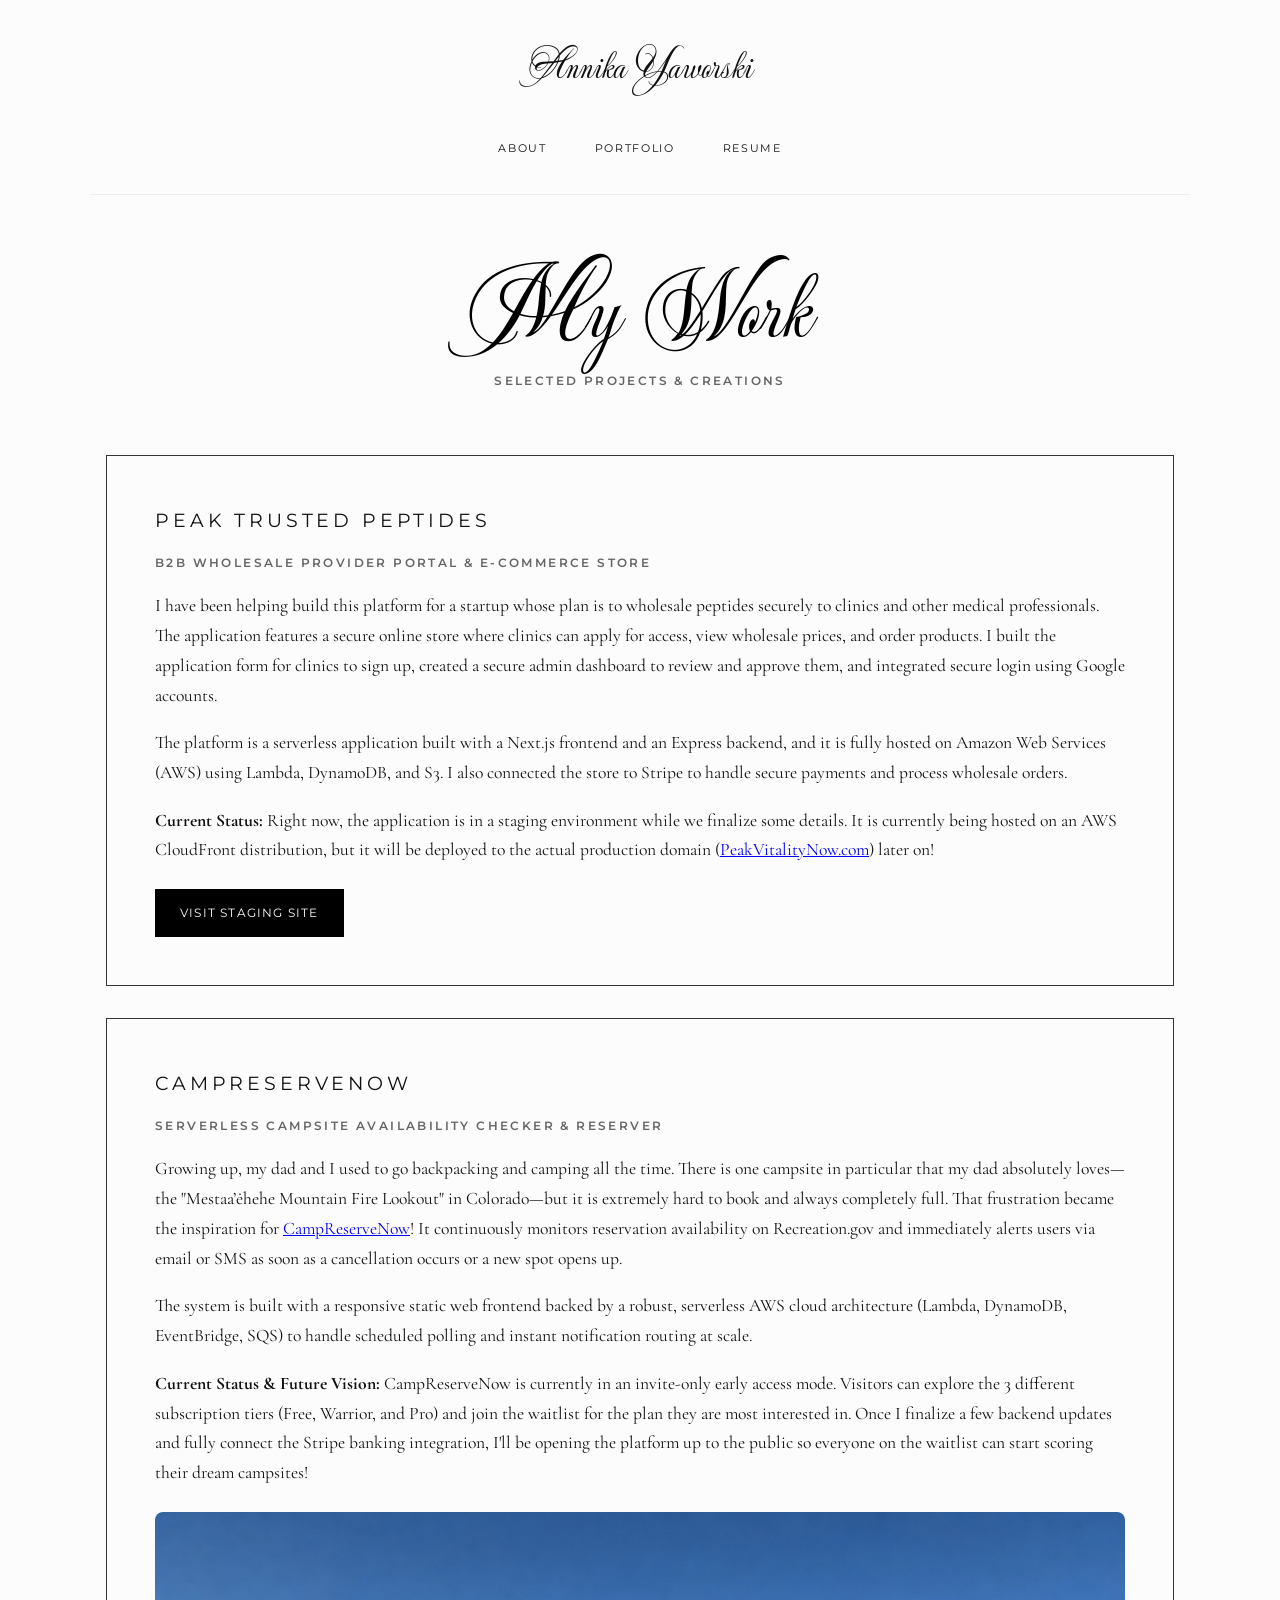
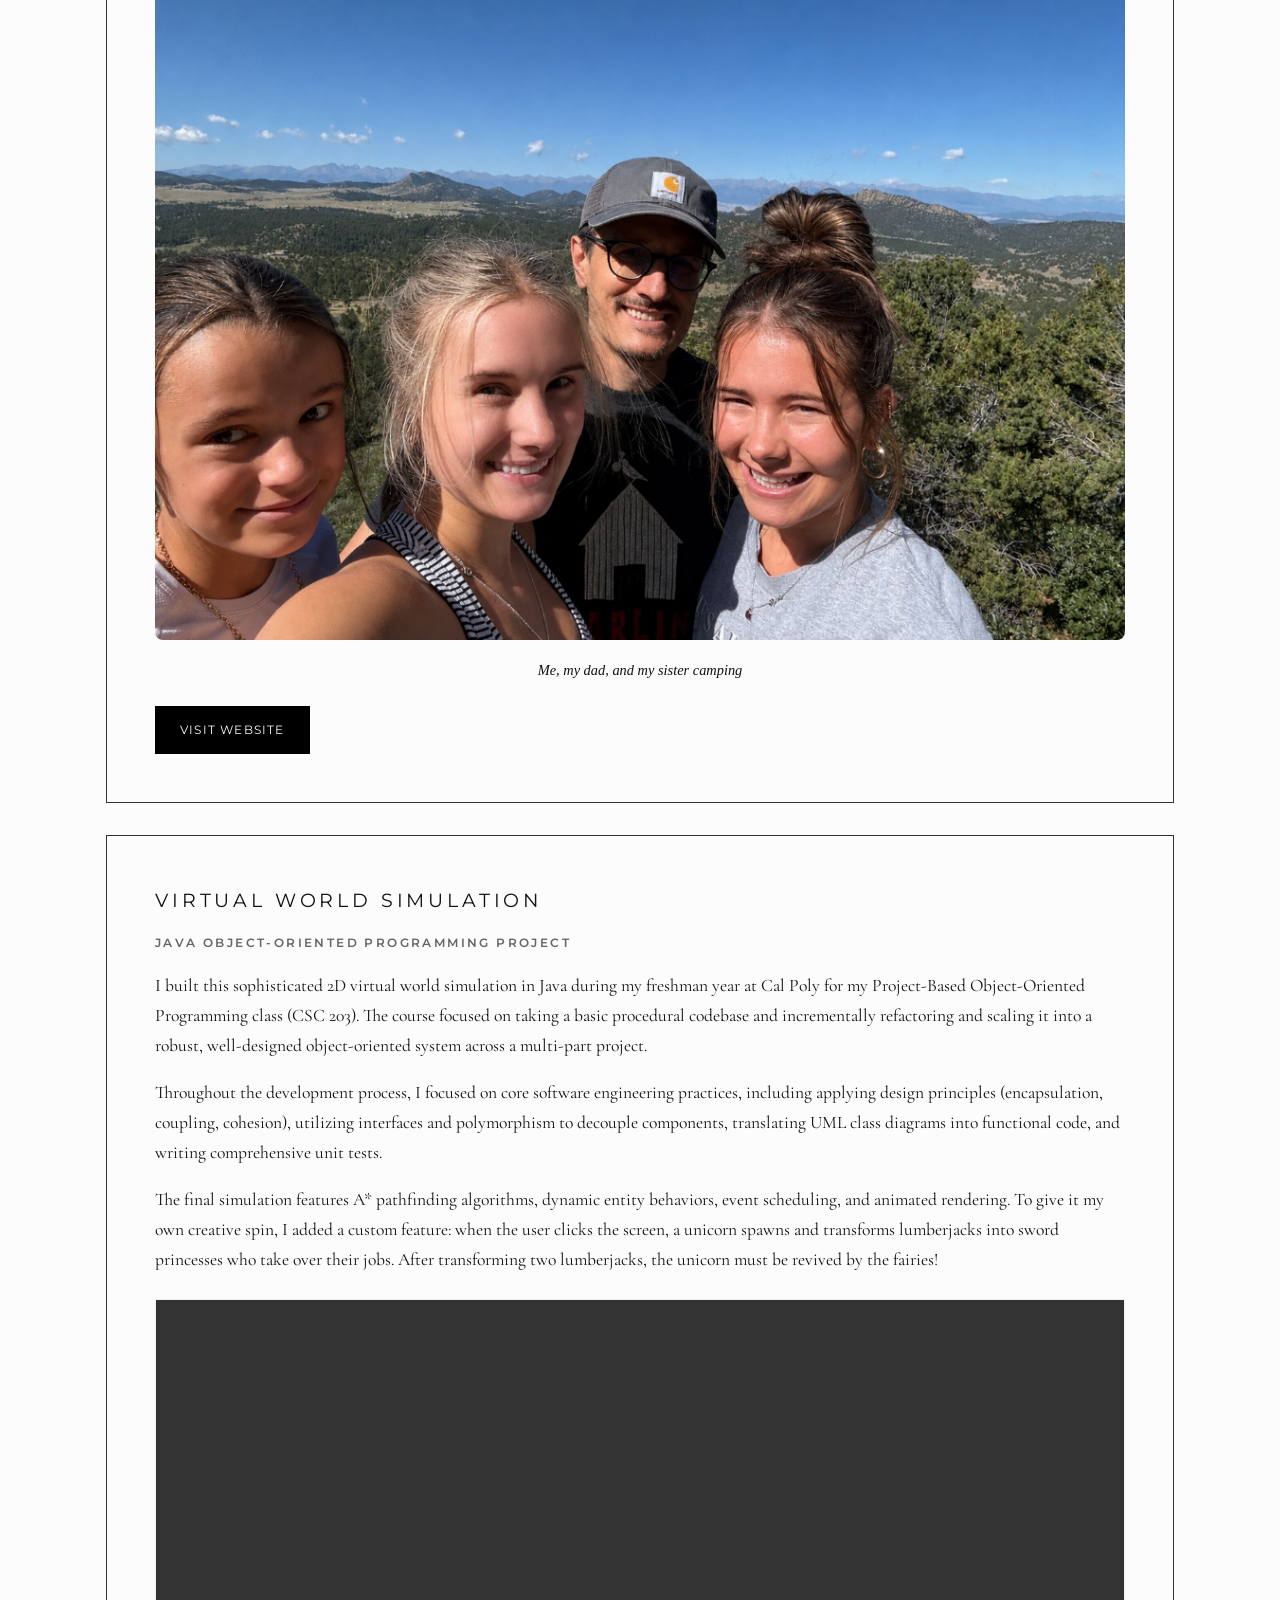
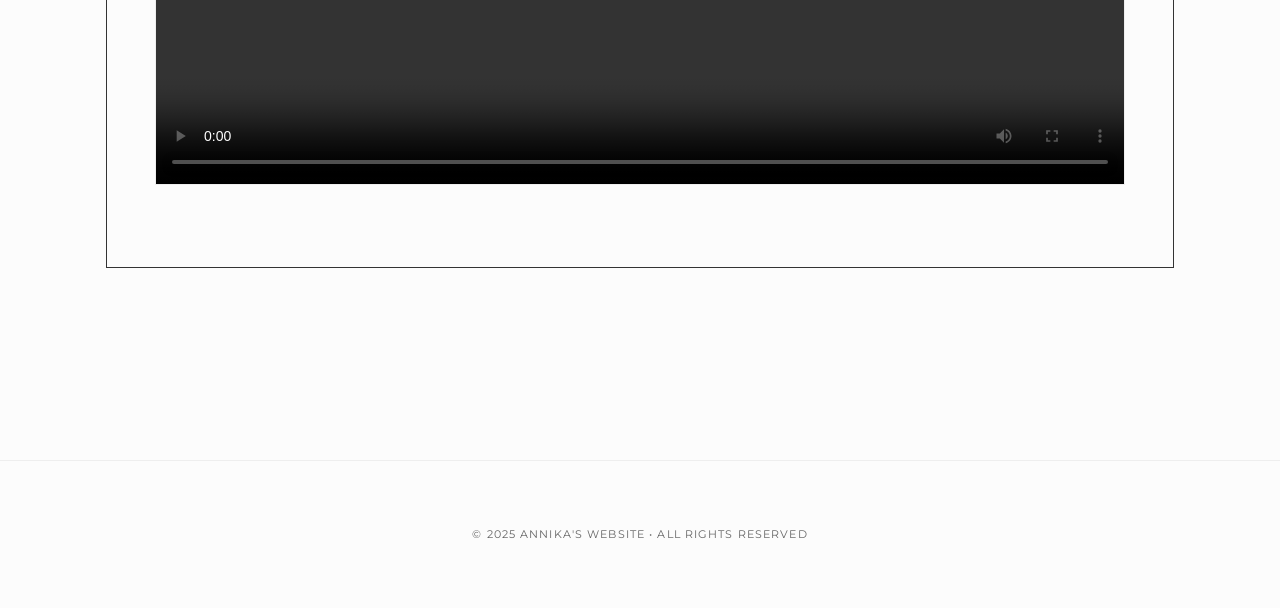
==== commit 0c9fa92a: "content: add family camping photo to CampReserveNow post" ====
--- a/portfolio.html
+++ b/portfolio.html
@@ -50,6 +50,11 @@
 
         <p><strong>Current Status & Future Vision:</strong> CampReserveNow is currently in an invite-only early access mode. Visitors can explore the 3 different subscription tiers (Free, Warrior, and Pro) and join the waitlist for the plan they are most interested in. Once I finalize a few backend updates and fully connect the Stripe banking integration, I'll be opening the platform up to the public so everyone on the waitlist can start scoring their dream campsites!</p>
 
+        <div style="margin: 1.5rem 0; text-align: center;">
+          <img src="images/camping_family.jpg" alt="Me, my dad, and my sister camping" style="max-width: 100%; height: auto; border-radius: 8px;">
+          <p style="font-size: 0.9rem; color: var(--text-muted); margin-top: 0.5rem; font-style: italic;">Me, my dad, and my sister camping</p>
+        </div>
+
         <div class="project-links" style="display: flex; gap: 1rem; margin-top: 1.5rem; flex-wrap: wrap;">
           <a href="https://campreservenow.com" class="btn" target="_blank" rel="noopener">Visit Website</a>
         </div>
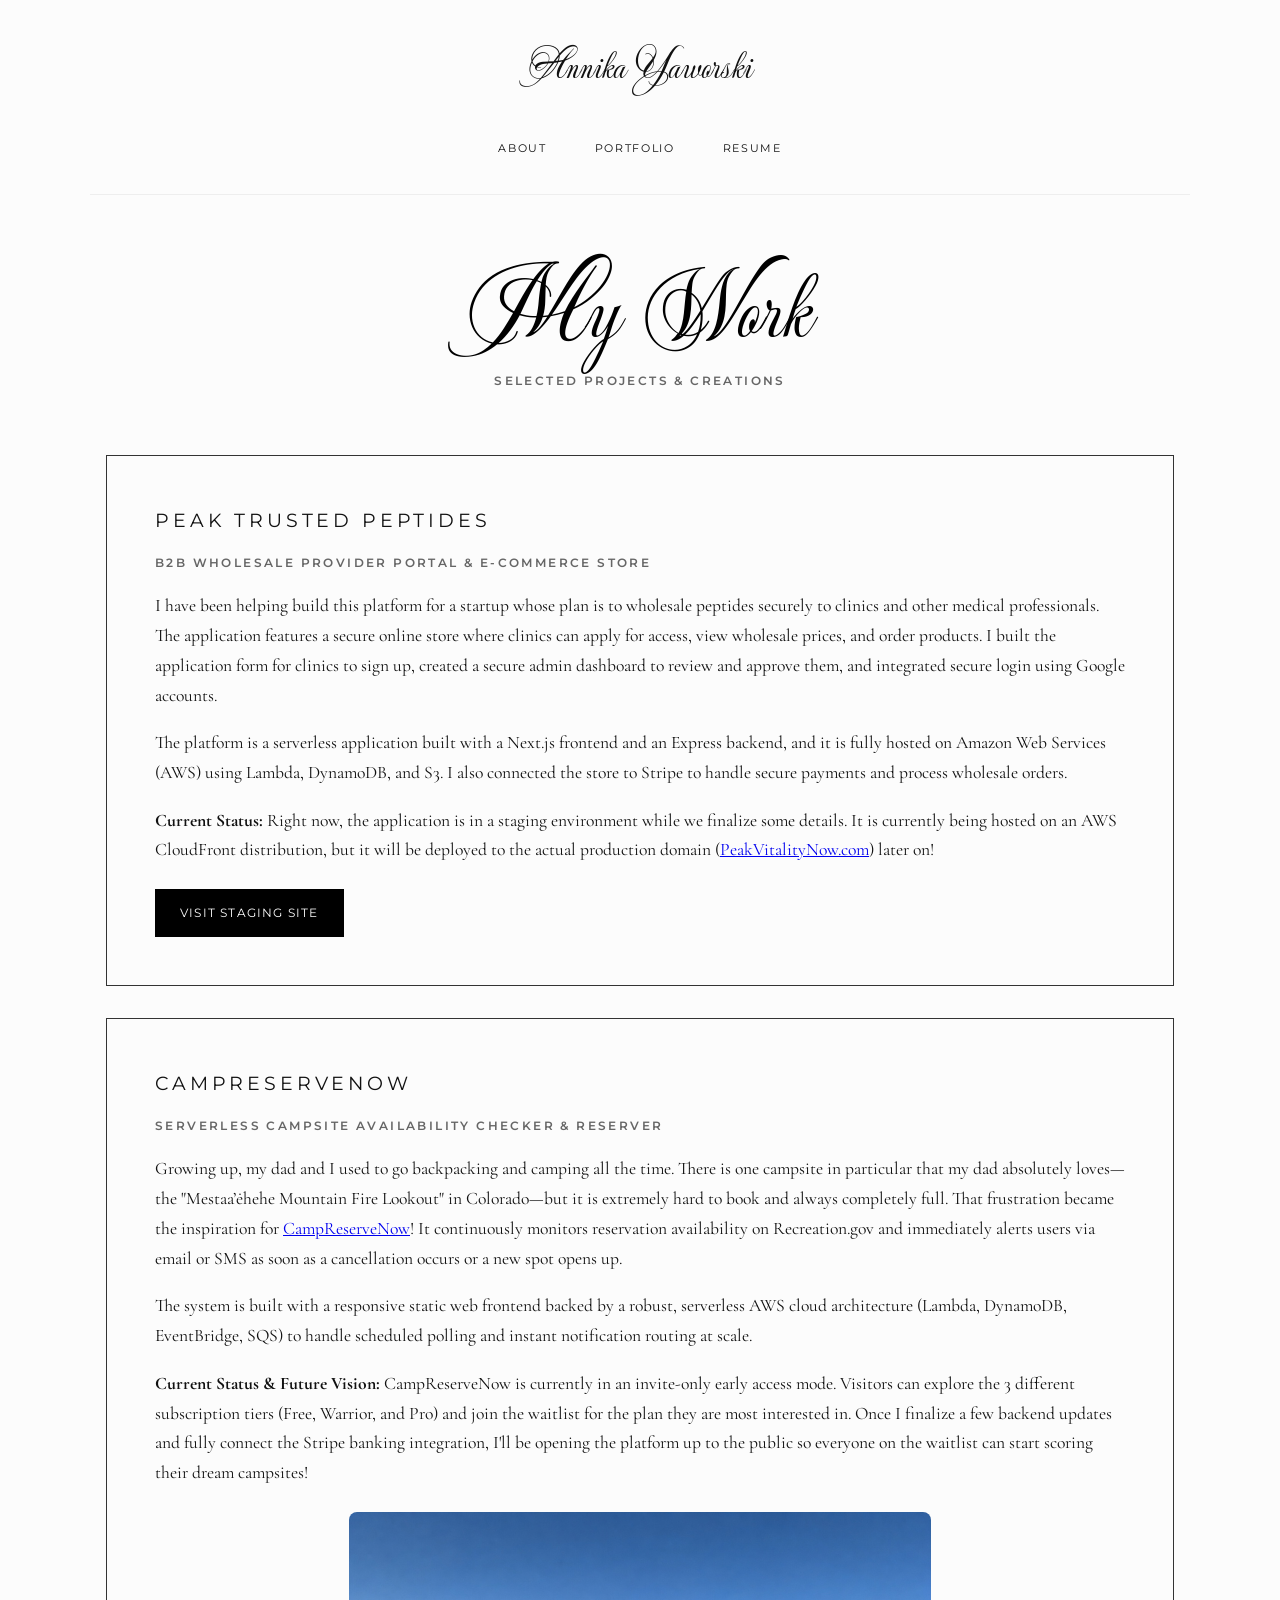
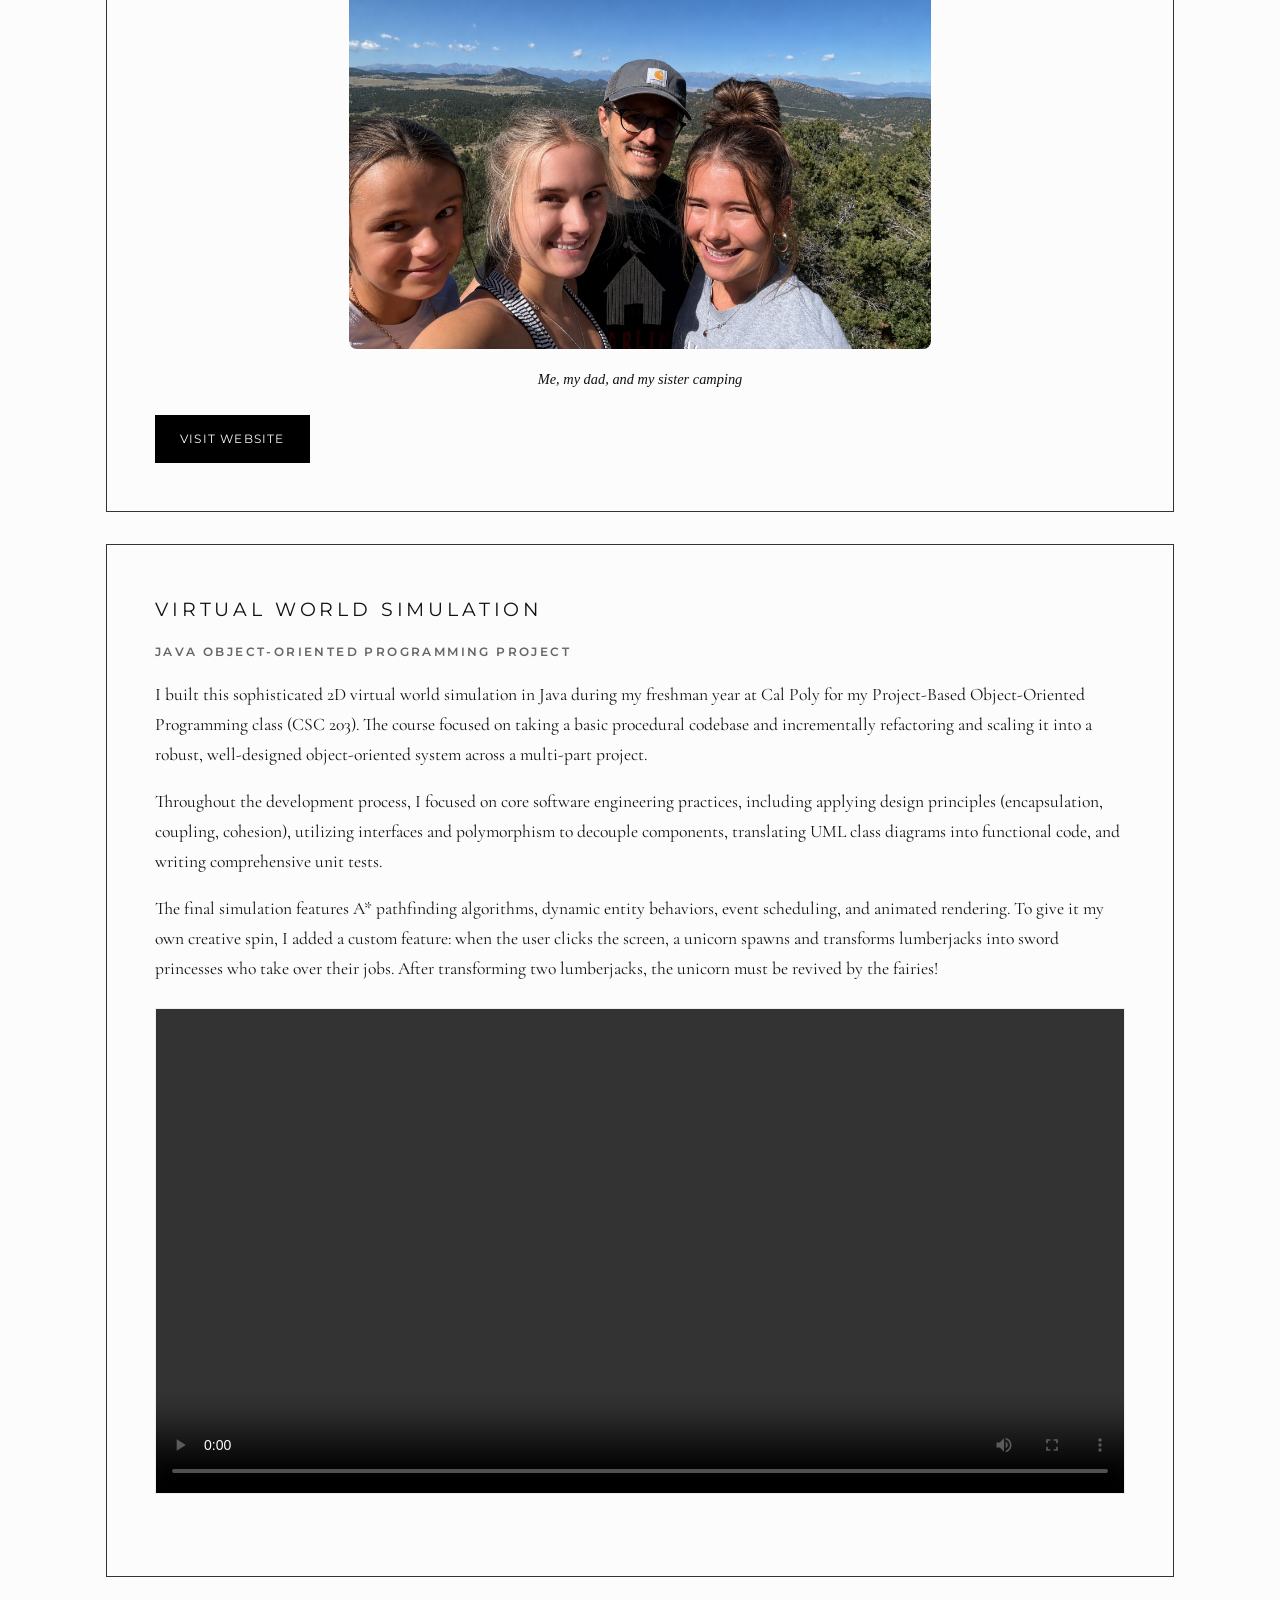
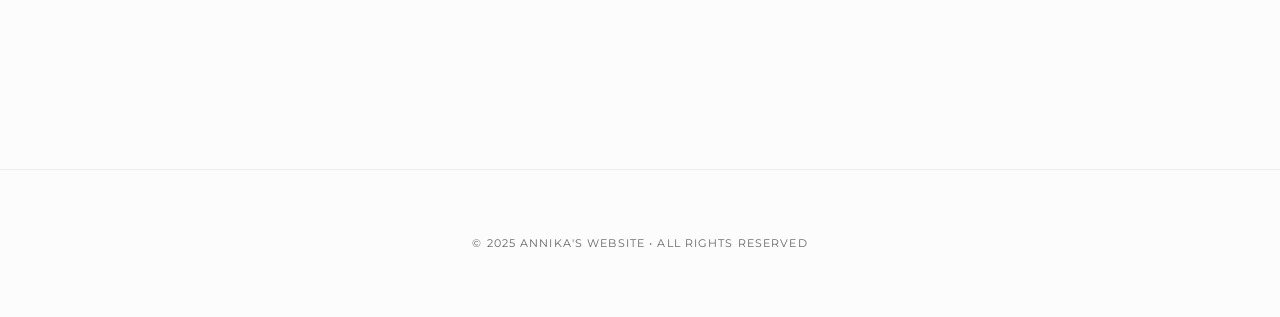
==== commit e58c0295: "style: reduce size of family camping photo" ====
--- a/portfolio.html
+++ b/portfolio.html
@@ -51,7 +51,7 @@
         <p><strong>Current Status & Future Vision:</strong> CampReserveNow is currently in an invite-only early access mode. Visitors can explore the 3 different subscription tiers (Free, Warrior, and Pro) and join the waitlist for the plan they are most interested in. Once I finalize a few backend updates and fully connect the Stripe banking integration, I'll be opening the platform up to the public so everyone on the waitlist can start scoring their dream campsites!</p>
 
         <div style="margin: 1.5rem 0; text-align: center;">
-          <img src="images/camping_family.jpg" alt="Me, my dad, and my sister camping" style="max-width: 100%; height: auto; border-radius: 8px;">
+          <img src="images/camping_family.jpg" alt="Me, my dad, and my sister camping" style="max-width: 60%; height: auto; border-radius: 8px;">
           <p style="font-size: 0.9rem; color: var(--text-muted); margin-top: 0.5rem; font-style: italic;">Me, my dad, and my sister camping</p>
         </div>
 
